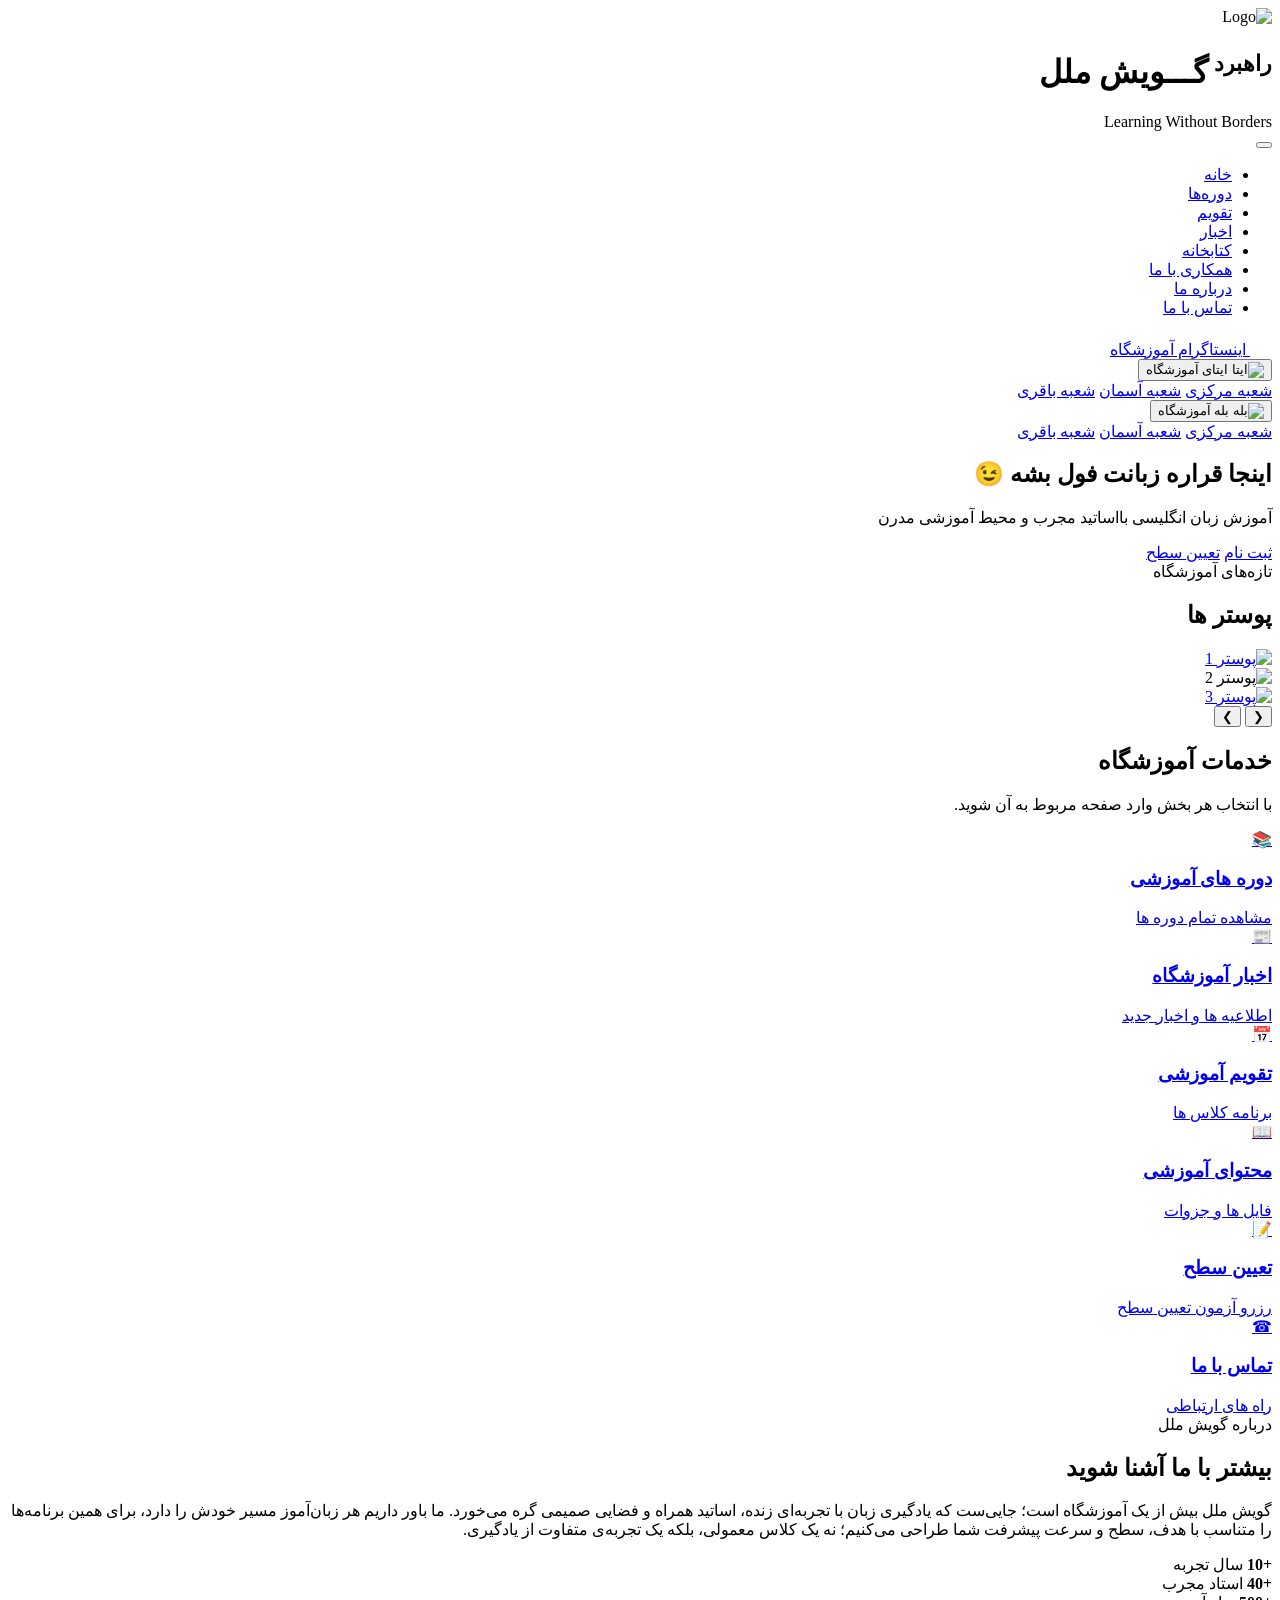
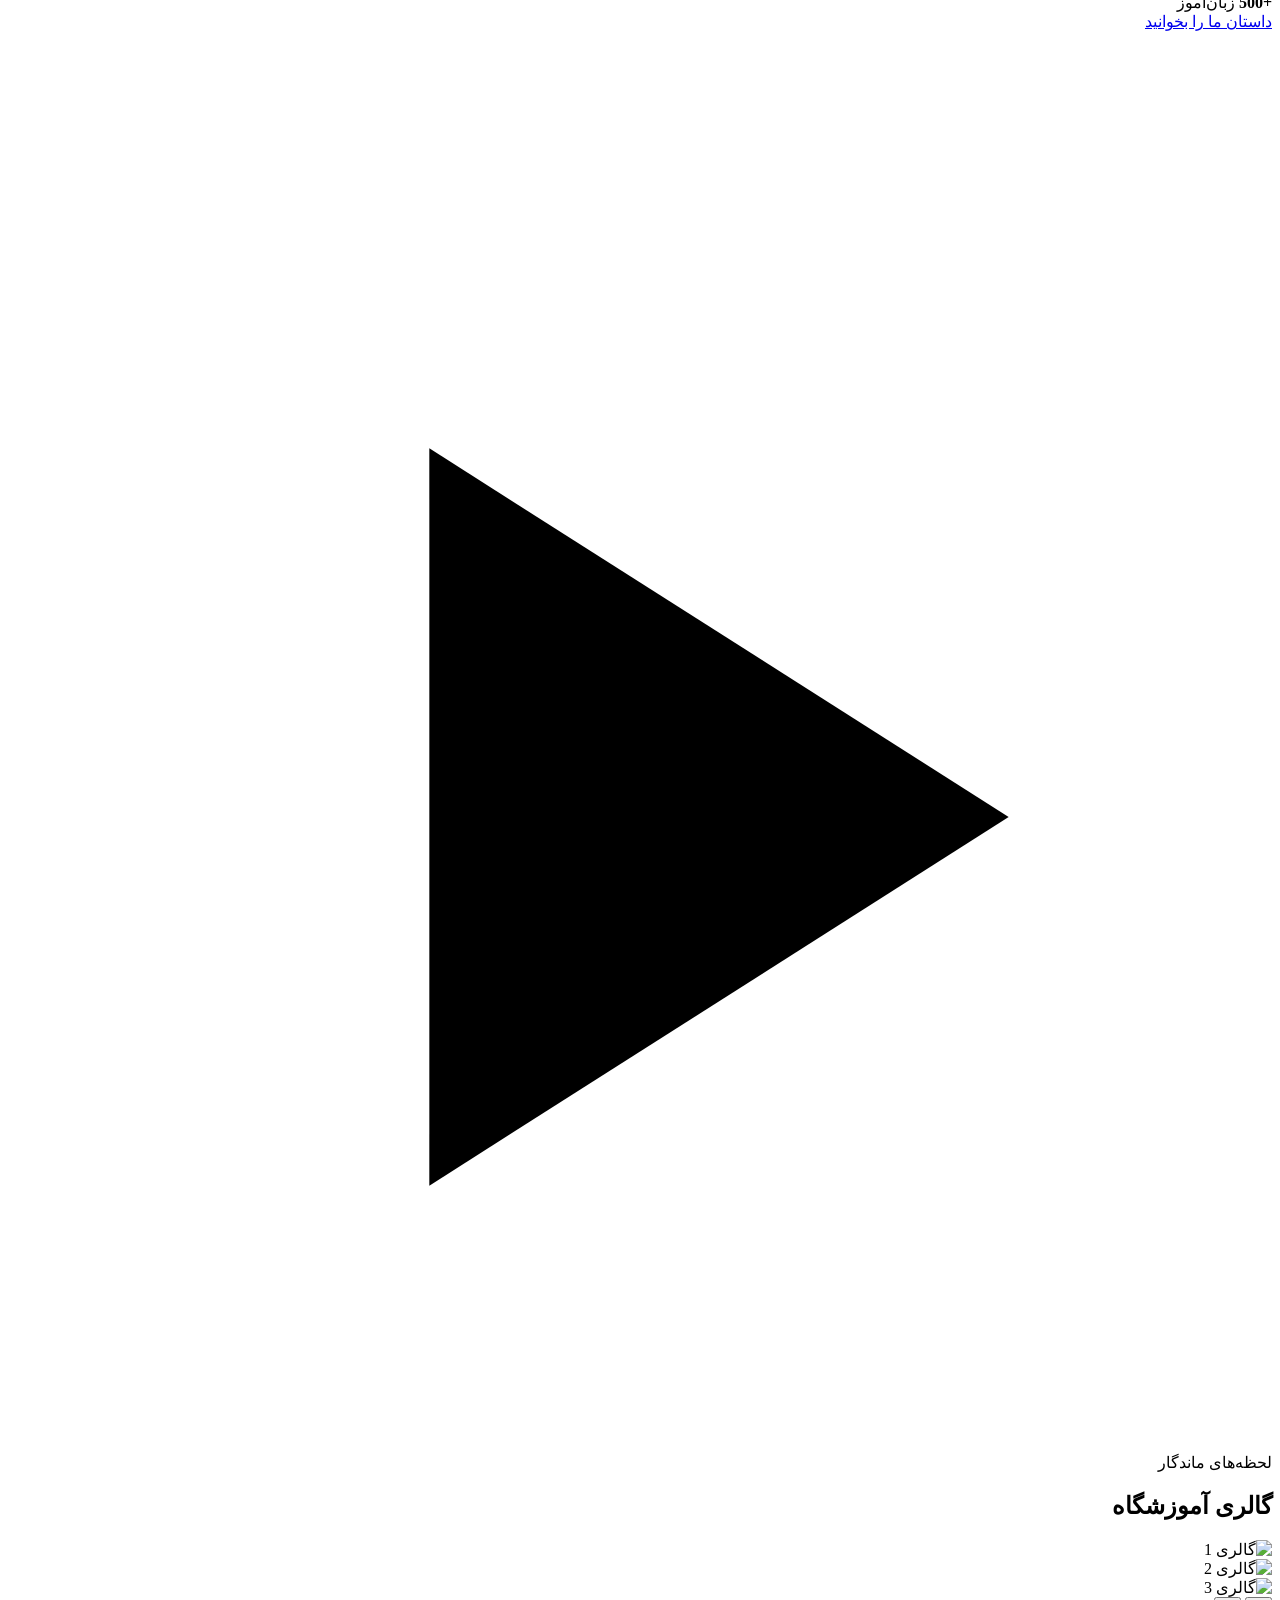
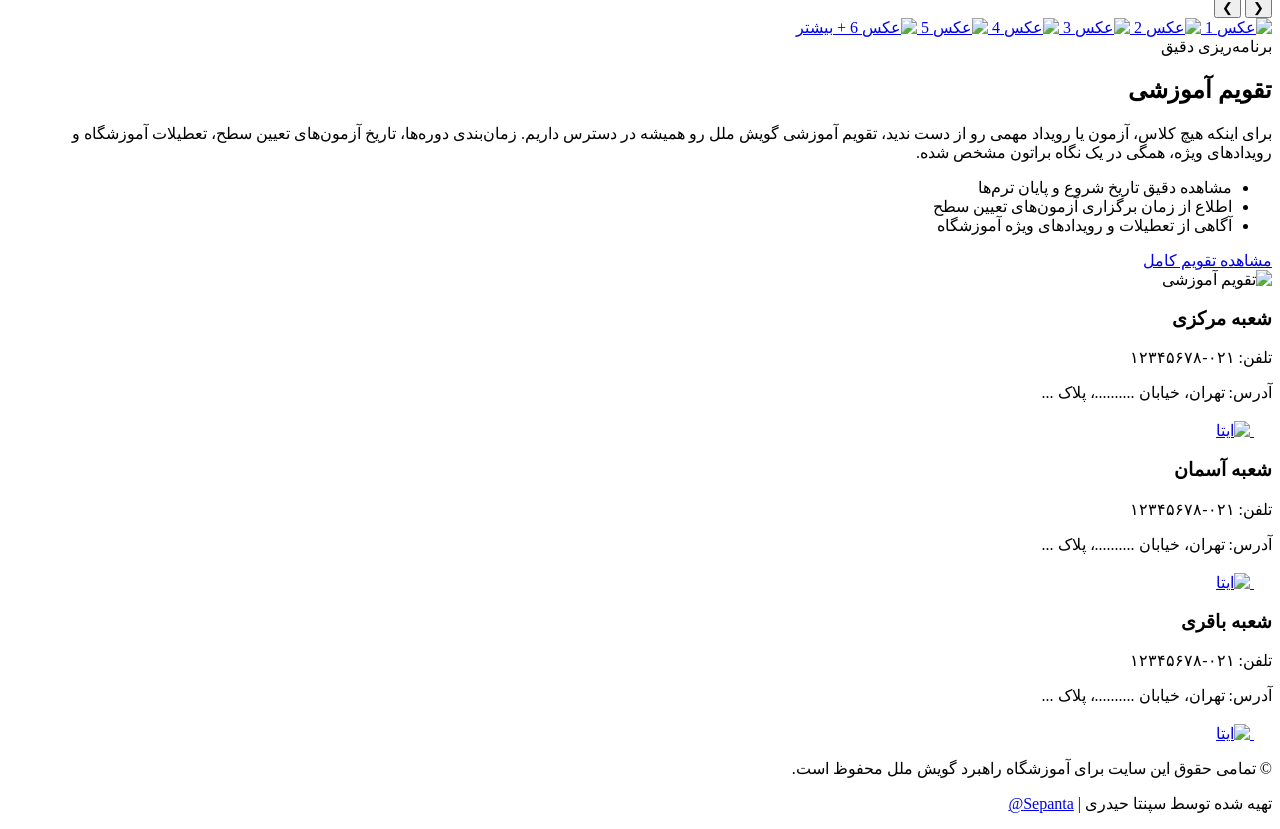
==== index.html @ 7a006721 "Add files via upload" ====
<!DOCTYPE html>
<html lang="fa" dir="rtl">

<head>

    <meta charset="UTF-8">
    <meta name="viewport" content="width=device-width, initial-scale=1.0">

    <title>آموزشگاه زبان</title>

    <link rel="preconnect" href="https://fonts.googleapis.com">
    <link rel="preconnect" href="https://fonts.gstatic.com" crossorigin>

    <link href="https://fonts.googleapis.com/css2?family=Vazirmatn:wght@300;400;500;700;900&display=swap"
        rel="stylesheet">

    <link rel="stylesheet" href="style.css">
    <link rel="stylesheet" href="section-about-more.css">
    <link rel="stylesheet" href="footer.css">
    <link rel="stylesheet" href="gallery.css">
    <link rel="stylesheet" href="calender.css">

</head>

<body>

    <!-- ================================================= -->
    <!-- ================= HEADER ======================== -->
    <!-- ================================================= -->

    <header>

        <div class="container nav">

            <div class="logo">

                <img src="image1.jpg" alt="Logo">

                <div>

                    <h1>
                        <sup> <small> راهبرد </small> </sup>
                        <b> گـــویش ملل </b>
                    </h1>

                    <span>Learning Without Borders</span>

                </div>

            </div>

            <!-- ---------- دکمه همبرگری (فقط در موبایل/تبلت دیده می‌شود) ---------- -->
            <button type="button" class="menu-toggle" id="menuToggle" aria-label="باز و بسته کردن منو"
                aria-expanded="false" aria-controls="navMenu">
                <span></span>
                <span></span>
                <span></span>
            </button>

            <nav>

                <ul id="navMenu">

                    <li><a href="index.html" class="active">خانه</a></li>
                    <li><a href="courses.html" target="_blank">دوره‌ها</a></li>
                    <li><a href="index.html#calendar">تقویم</a></li>
                    <li><a href="news.html" target="_blank">اخبار</a></li>
                    <li><a href="library.html">کتابخانه</a></li>
                    <li><a href="careers.html" class="active">همکاری با ما</a></li>
                    <li><a href="about us.html" target="_blank">درباره ما</a></li>
                    <li><a href="contact us.html" target="_blank">تماس با ما</a></li>

                </ul>

            </nav>

        </div>

    </header>

    <script>
        // ---------- باز/بسته کردن منوی موبایل (همبرگری) ----------
        const menuToggle = document.getElementById('menuToggle');
        const navMenu = document.getElementById('navMenu');

        menuToggle.addEventListener('click', function (e) {
            e.stopPropagation();
            const isOpen = navMenu.classList.toggle('open');
            menuToggle.classList.toggle('open', isOpen);
            menuToggle.setAttribute('aria-expanded', isOpen ? 'true' : 'false');
        });

        // با کلیک روی هر لینک، منو بسته بشه (تجربه کاربری بهتر در موبایل)
        navMenu.querySelectorAll('a').forEach(function (link) {
            link.addEventListener('click', function () {
                navMenu.classList.remove('open');
                menuToggle.classList.remove('open');
                menuToggle.setAttribute('aria-expanded', 'false');
            });
        });

        // با کلیک بیرون از منو، منو بسته بشه
        document.addEventListener('click', function (e) {
            if (!navMenu.contains(e.target) && e.target !== menuToggle) {
                navMenu.classList.remove('open');
                menuToggle.classList.remove('open');
                menuToggle.setAttribute('aria-expanded', 'false');
            }
        });
    </script>

    <!-- ================================================= -->
    <!-- ======== آیکون‌های شناور شبکه‌های اجتماعی ====== -->
    <!-- ================================================= -->

    <div class="social-float">

        <!-- ---------- آیکون اینستاگرام ---------- -->
        <a href="https://instagram.com/@gouyeshmelal_insta" target="_blank" rel="noopener noreferrer"
            class="social-btn instagram">
            <svg xmlns="http://www.w3.org/2000/svg" viewBox="0 0 24 24" width="22" height="22" fill="white">
                <path
                    d="M7.75 2h8.5A5.75 5.75 0 0 1 22 7.75v8.5A5.75 5.75 0 0 1 16.25 22h-8.5A5.75 5.75 0 0 1 2 16.25v-8.5A5.75 5.75 0 0 1 7.75 2zm0 1.5A4.25 4.25 0 0 0 3.5 7.75v8.5a4.25 4.25 0 0 0 4.25 4.25h8.5a4.25 4.25 0 0 0 4.25-4.25v-8.5a4.25 4.25 0 0 0-4.25-4.25h-8.5zM12 7a5 5 0 1 1 0 10 5 5 0 0 1 0-10zm0 1.5a3.5 3.5 0 1 0 0 7 3.5 3.5 0 0 0 0-7zm5.25-.88a1.13 1.13 0 1 1 0 2.25 1.13 1.13 0 0 1 0-2.25z" />
            </svg>
            <span class="tooltip">اینستاگرام آموزشگاه</span>
        </a>

        <!-- ---------- آیکون ایتا با منوی شعبه‌ها ---------- -->
        <div class="social-btn-wrapper">

            <button type="button" class="social-btn eitaa" id="eitaaToggle" aria-label="انتخاب شعبه در ایتا">
                <img src="eitaa.svg" alt="ایتا" class="eitaa-img">
                <span class="tooltip">ایتای آموزشگاه</span>
            </button>

            <div class="branch-menu" id="branchMenu">
                <a href="https://eitaa.com/ID_MARKAZI" target="_blank" rel="noopener noreferrer">شعبه مرکزی</a>
                <a href="https://eitaa.com/@Gouyesh_Melal_Aseman" target="_blank" rel="noopener noreferrer">شعبه آسمان</a>
                <a href="https://eitaa.com/ID_BAGHERI" target="_blank" rel="noopener noreferrer">شعبه باقری</a>
            </div>

        </div>

        <!-- ---------- آیکون بله با منوی شعبه‌ها ---------- -->
        <div class="social-btn-wrapper">

            <button type="button" class="social-btn bale" id="baleToggle" aria-label="انتخاب شعبه در بله">
                <img src="bale.svg" alt="بله" class="bale-img">
                <span class="tooltip">بله آموزشگاه</span>
            </button>

            <div class="branch-menu" id="baleBranchMenu">
                <a href="https://ble.ir/ID_MARKAZI" target="_blank" rel="noopener noreferrer">شعبه مرکزی</a>
                <a href="https://ble.ir/ID_ASEMAN" target="_blank" rel="noopener noreferrer">شعبه آسمان</a>
                <a href="https://ble.ir/ID_BAGHERI" target="_blank" rel="noopener noreferrer">شعبه باقری</a>
            </div>

        </div>

    </div>

    <script>
        // ---------- باز/بسته کردن منوی شعبه‌های ایتا ----------
        const eitaaToggle = document.getElementById('eitaaToggle');
        const branchMenu = document.getElementById('branchMenu');

        eitaaToggle.addEventListener('click', function (e) {
            e.stopPropagation();
            branchMenu.classList.toggle('open');
        });

        // با کلیک بیرون از منو، بسته بشه
        document.addEventListener('click', function (e) {
            if (!branchMenu.contains(e.target) && e.target !== eitaaToggle) {
                branchMenu.classList.remove('open');
            }
        });

        // ---------- باز/بسته کردن منوی شعبه‌های بله ----------
        const baleToggle = document.getElementById('baleToggle');
        const baleBranchMenu = document.getElementById('baleBranchMenu');

        baleToggle.addEventListener('click', function (e) {
            e.stopPropagation();
            baleBranchMenu.classList.toggle('open');
        });

        // با کلیک بیرون از منو، بسته بشه
        document.addEventListener('click', function (e) {
            if (!baleBranchMenu.contains(e.target) && e.target !== baleToggle) {
                baleBranchMenu.classList.remove('open');
            }
        });
    </script>

    <!-- ================================================= -->
    <!-- ================= HERO =========================== -->
    <!-- ================================================= -->

    <section class="hero">
        <div class="overlay"></div>
        <div class="hero-content">
            <h1>اینجا قراره زبانت فول بشه 😉</h1>
            <p>آموزش زبان انگلیسی بااساتید مجرب و محیط آموزشی مدرن</p>
            <div class="hero-buttons">
                <a href="#" class="btn">ثبت نام</a>
                <a href="placement-test.html" class="btn btn2">تعیین سطح</a>
            </div>
        </div>
    </section>

    <!-- ================================================= -->
    <!-- ================= SECTION 2: پوستر =============== -->
    <!-- ================================================= -->

    <section class="poster-section">

        <div class="poster-bg">
            <div class="glow glow1"></div>
            <div class="glow glow2"></div>
            <div class="glow glow3"></div>
            <div class="grid-overlay"></div>
        </div>

        <div class="container poster-inner">

            <div class="poster-heading">
                <span class="discover-eyebrow">تازه‌های آموزشگاه</span>
                <h2>پوستر <span>ها</span></h2>
            </div>

            <div class="poster-slider">

                <div class="poster-slide">
                    <a href="courses.html" target="_blank">
                        <img src="poster1.jpg" alt="پوستر 1">
                    </a>
                </div>

                <div class="poster-slide">
                    <img src="poster2.jpg" alt="پوستر 2">
                </div>

                <div class="poster-slide">
                    <a href="contact us.html" target="_blank">
                        <img src="poster3.jpg" alt="پوستر 3">
                    </a>
                </div>

                <button class="poster-prev">❮</button>
                <button class="poster-next">❯</button>

            </div>

        </div>

    </section>

    <script>
        // ---------- اسلایدر پوسترها ----------
        let pCurrentSlide = 0;

        const posterSlides = document.querySelectorAll(".poster-slide");
        const posterNext = document.querySelector(".poster-next");
        const posterPrev = document.querySelector(".poster-prev");

        posterSlides[pCurrentSlide].style.transform = "translateX(0)";

        function pNextSlide() {
            const oldSlide = posterSlides[pCurrentSlide];
            pCurrentSlide++;
            if (pCurrentSlide >= posterSlides.length) pCurrentSlide = 0;
            const newSlide = posterSlides[pCurrentSlide];

            oldSlide.style.transform = "translateX(-100%)";
            newSlide.style.transform = "translateX(100%)";

            setTimeout(function () {
                newSlide.style.transform = "translateX(0)";
            }, 10);
        }

        function pPrevSlide() {
            const oldSlide = posterSlides[pCurrentSlide];
            pCurrentSlide--;
            if (pCurrentSlide < 0) pCurrentSlide = posterSlides.length - 1;
            const newSlide = posterSlides[pCurrentSlide];

            oldSlide.style.transform = "translateX(100%)";
            newSlide.style.transform = "translateX(-100%)";

            setTimeout(function () {
                newSlide.style.transform = "translateX(0)";
            }, 10);
        }

        posterNext.addEventListener("click", pNextSlide);
        posterPrev.addEventListener("click", pPrevSlide);

        setInterval(pNextSlide, 10000);
    </script>

    <!-- ================================================= -->
    <!-- ================= MAIN (خدمات) ==================== -->
    <!-- ================================================= -->

    <section class="services">

        <h2>خدمات آموزشگاه</h2>

        <p>با انتخاب هر بخش وارد صفحه مربوط به آن شوید.</p>

        <div class="cards">

            <a class="card" href="courses.html" target="_blank">
                <div class="icon">📚</div>
                <h3>دوره های آموزشی</h3>
                <span>مشاهده تمام دوره ها</span>
            </a>

            <a class="card" href="news.html" target="_blank">
                <div class="icon">📰</div>
                <h3>اخبار آموزشگاه</h3>
                <span>اطلاعیه ها و اخبار جدید</span>
            </a>

            <a class="card" href="calender.html" target="_blank">
                <div class="icon">📅</div>
                <h3>تقویم آموزشی</h3>
                <span>برنامه کلاس ها</span>
            </a>

            <a class="card" href="courses.html" target="_blank">
                <div class="icon">📖</div>
                <h3>محتوای آموزشی</h3>
                <span>فایل ها و جزوات</span>
            </a>

            <a class="card" href="#">
                <div class="icon">📝</div>
                <h3>تعیین سطح</h3>
                <span>رزرو آزمون تعیین سطح</span>
            </a>

            <a class="card" href="contact us.html" target="_blank">
                <div class="icon">☎</div>
                <h3>تماس با ما</h3>
                <span>راه های ارتباطی</span>
            </a>

        </div>

    </section>

    <!-- ================================================= -->
    <!-- ========= SECTION 3: بیشتر با ما آشنا شوید ========= -->
    <!-- ================================================= -->

    <section class="discover">

        <div class="blob"></div>

        <div class="container discover-inner">

            <!-- متن معرفی -->
            <div class="discover-text">

                <span class="discover-eyebrow">درباره گویش ملل</span>

                <h2>بیشتر <span>با ما</span> آشنا شوید</h2>

                <p>
                    گویش ملل بیش از یک آموزشگاه است؛ جایی‌ست که یادگیری زبان با تجربه‌ای زنده، اساتید همراه
                    و فضایی صمیمی گره می‌خورد. ما باور داریم هر زبان‌آموز مسیر خودش را دارد، برای همین
                    برنامه‌ها را متناسب با هدف، سطح و سرعت پیشرفت شما طراحی می‌کنیم؛ نه یک کلاس معمولی،
                    بلکه یک تجربه‌ی متفاوت از یادگیری.
                </p>

                <div class="discover-stats">

                    <div>
                        <b>+10</b>
                        <span>سال تجربه</span>
                    </div>

                    <div>
                        <b>+40</b>
                        <span>استاد مجرب</span>
                    </div>

                    <div>
                        <b>+500</b>
                        <span>زبان‌آموز</span>
                    </div>

                </div>

                <a href="about%20us.html" class="btn" target="_blank">داستان ما را بخوانید</a>

            </div>

            <!-- فضای آپلود ویدیوی معرفی -->
            <div class="video-upload">

                <div class="video-frame">

                    <video id="introVideo" class="intro-video" src="introduction.mp4" poster="image1.jpg"
                        onclick="toggleVideo()">
                    </video>

                    <div class="video-controls" onclick="toggleVideo()">
                        <div class="play-ring" id="playIconWrap">
                            <svg id="iconPlay" viewBox="0 0 24 24">
                                <path d="M8 5v14l11-7z" />
                            </svg>
                            <svg id="iconPause" viewBox="0 0 24 24" style="display:none">
                                <path d="M6 5h4v14H6zM14 5h4v14h-4z" />
                            </svg>
                        </div>
                    </div>

                </div>

                <div class="video-seekbar" onclick="seekVideo(event)">
                    <div class="video-seekbar-fill" id="seekFill"></div>
                    <div class="video-seekbar-handle" id="seekHandle"></div>
                </div>

            </div>

        </div>

    </section>

    <script>
        // ---------- کنترل پخش ویدیوی معرفی ----------
        const video = document.getElementById("introVideo");
        const playIcon = document.getElementById("iconPlay");
        const pauseIcon = document.getElementById("iconPause");
        const seekFill = document.getElementById("seekFill");
        const seekHandle = document.getElementById("seekHandle");
        const seekbar = document.querySelector(".video-seekbar");

        function toggleVideo() {

            if (video.paused) {

                video.play();
                playIcon.style.display = "none";
                pauseIcon.style.display = "block";

            } else {

                video.pause();
                playIcon.style.display = "block";
                pauseIcon.style.display = "none";
            }
        }

        // آپدیت نوار پیشرفت هم‌زمان با پخش ویدیو
        video.addEventListener("timeupdate", function () {

            const percent = (video.currentTime / video.duration) * 100;

            seekFill.style.width = percent + "%";
            seekHandle.style.right = percent + "%";
        });

        // کلیک روی نوار برای عقب/جلو بردن ویدیو
        function seekVideo(e) {

            const rect = seekbar.getBoundingClientRect();

            // چون جهت RTL هست، فاصله رو از سمت راست حساب می‌کنیم
            const clickX = rect.right - e.clientX;

            const percent = clickX / rect.width;

            video.currentTime = percent * video.duration;
        }

        // وقتی ویدیو تموم شد، آیکون برگرده به حالت پلی
        video.addEventListener("ended", function () {

            playIcon.style.display = "block";
            pauseIcon.style.display = "none";
        });
    </script>

    <!-- ================================================= -->
    <!-- ================= SECTION 4: گالری =============== -->
    <!-- ================================================= -->

    <section class="gallery-section">

        <!-- افکت بک‌گراند متحرک -->
        <div class="gallery-bg">
            <div class="glow glow1"></div>
            <div class="glow glow2"></div>
            <div class="glow glow3"></div>
            <div class="grid-overlay"></div>
        </div>

        <div class="container gallery-inner">

            <div class="gallery-heading">
                <span class="discover-eyebrow">لحظه‌های ماندگار</span>
                <h2>گالری <span>آموزشگاه</span></h2>
            </div>

            <!-- اسلایدر بزرگ گالری -->
            <div class="gallery-slider">

                <div class="gallery-slide">
                    <img src="poster2.jpg" alt="گالری 1">
                </div>

                <div class="gallery-slide">
                    <img src="gallery-poster2.jpg" alt="گالری 2">
                </div>

                <div class="gallery-slide">
                    <img src="gallery-poster3.jpg" alt="گالری 3">
                </div>

                <button class="gallery-prev">❮</button>
                <button class="gallery-next">❯</button>

            </div>

            <!-- ردیف عکس‌های کوچیک -->
            <div class="gallery-thumbs">

                <a href="gallery.html" target="_blank" class="thumb">
                    <img src="poster2.jpg" alt="عکس 1">
                </a>

                <a href="gallery.html" target="_blank" class="thumb">
                    <img src="poster3.jpg" alt="عکس 2">
                </a>

                <a href="gallery.html" target="_blank" class="thumb">
                    <img src="photo3.jpg" alt="عکس 3">
                </a>

                <a href="gallery.html" target="_blank" class="thumb">
                    <img src="photo4.jpg" alt="عکس 4">
                </a>

                <a href="gallery.html" target="_blank" class="thumb">
                    <img src="photo5.jpg" alt="عکس 5">
                </a>

                <a href="gallery.html" target="_blank" class="thumb">
                    <img src="photo6.jpg" alt="عکس 6">
                </a>

                <a href="gallery.html" target="_blank" class="thumb more-thumb">
                    <span class="more-text">+ بیشتر</span>
                </a>

            </div>

        </div>

    </section>

    <script>
        // ---------- اسلایدر گالری ----------
        let gCurrentSlide = 0;

        const gallerySlides = document.querySelectorAll(".gallery-slide");
        const galleryNext = document.querySelector(".gallery-next");
        const galleryPrev = document.querySelector(".gallery-prev");

        gallerySlides[gCurrentSlide].style.transform = "translateX(0)";

        function gNextSlide() {
            const oldSlide = gallerySlides[gCurrentSlide];
            gCurrentSlide++;
            if (gCurrentSlide >= gallerySlides.length) gCurrentSlide = 0;
            const newSlide = gallerySlides[gCurrentSlide];

            oldSlide.style.transform = "translateX(-100%)";
            newSlide.style.transform = "translateX(100%)";

            setTimeout(function () {
                newSlide.style.transform = "translateX(0)";
            }, 10);
        }

        function gPrevSlide() {
            const oldSlide = gallerySlides[gCurrentSlide];
            gCurrentSlide--;
            if (gCurrentSlide < 0) gCurrentSlide = gallerySlides.length - 1;
            const newSlide = gallerySlides[gCurrentSlide];

            oldSlide.style.transform = "translateX(100%)";
            newSlide.style.transform = "translateX(-100%)";

            setTimeout(function () {
                newSlide.style.transform = "translateX(0)";
            }, 10);
        }

        galleryNext.addEventListener("click", gNextSlide);
        galleryPrev.addEventListener("click", gPrevSlide);

        setInterval(gNextSlide, 10000);
    </script>

    <!-- ================================================= -->
    <!-- ================= SECTION 5: تقویم آموزشی ========= -->
    <!-- ================================================= -->

   <section class="calendar-section" id="calendar">

        <div class="calendar-bg">
            <div class="soft-blob blob-gold"></div>
            <div class="soft-blob blob-lilac"></div>
        </div>

        <div class="container calendar-inner">

            <!-- توضیحات (سمت راست) -->
            <div class="calendar-text">

                <span class="discover-eyebrow">برنامه‌ریزی دقیق</span>
                <h2>تقویم <span>آموزشی</span></h2>

                <p>
                    برای اینکه هیچ کلاس، آزمون یا رویداد مهمی رو از دست ندید، تقویم آموزشی
                    گویش ملل رو همیشه در دسترس داریم. زمان‌بندی دوره‌ها، تاریخ آزمون‌های
                    تعیین سطح، تعطیلات آموزشگاه و رویدادهای ویژه، همگی در یک نگاه براتون
                    مشخص شده.
                </p>

                <ul class="calendar-points">
                    <li>مشاهده دقیق تاریخ شروع و پایان ترم‌ها</li>
                    <li>اطلاع از زمان برگزاری آزمون‌های تعیین سطح</li>
                    <li>آگاهی از تعطیلات و رویدادهای ویژه آموزشگاه</li>
                </ul>

                <a href="calender.jpg" target="_blank" class="btn">مشاهده تقویم کامل</a>

            </div>

            <!-- تصویر تقویم (سمت چپ) -->
            <div class="calendar-image">
                <div class="image-frame">
                    <img src="calender.jpg" alt="تقویم آموزشی">
                </div>
            </div>

        </div>

    </section>

    <!-- ================================================= -->
    <!-- ================= FOOTER ========================= -->
    <!-- ================================================= -->

    <footer class="site-footer">

        <div class="container footer-inner">

            <!-- شعبه مرکزی -->
            <div class="branch-box">
                <h3 class="branch-name">شعبه مرکزی</h3>
                <p class="branch-info">
                    <span class="info-label">تلفن:</span> ۰۲۱-۱۲۳۴۵۶۷۸
                </p>
                <p class="branch-info">
                    <span class="info-label">آدرس:</span> تهران، خیابان ..........، پلاک ...
                </p>
                <div class="branch-icons">
                    <a href="https://maps.google.com/?q=LOCATION_MARKAZI" target="_blank" rel="noopener noreferrer"
                        class="mini-icon map" aria-label="موقعیت شعبه مرکزی روی نقشه">
                        <svg xmlns="http://www.w3.org/2000/svg" viewBox="0 0 24 24" width="18" height="18" fill="white">
                            <path
                                d="M12 2C7.86 2 4.5 5.36 4.5 9.5c0 5.25 6.5 11.5 7.05 12 .27.24.68.24.95 0 .55-.5 7.05-6.75 7.05-12C19.5 5.36 16.14 2 12 2zm0 10.25a2.75 2.75 0 1 1 0-5.5 2.75 2.75 0 0 1 0 5.5z" />
                        </svg>
                    </a>
                    <a href="https://eitaa.com/ID_MARKAZI" target="_blank" rel="noopener noreferrer"
                        class="mini-icon eitaa" aria-label="ایتای شعبه مرکزی">
                        <img src="eitaa.svg" alt="ایتا" class="mini-eitaa-img">
                    </a>
                </div>
            </div>

            <!-- شعبه آسمان -->
            <div class="branch-box">
                <h3 class="branch-name">شعبه آسمان</h3>
                <p class="branch-info">
                    <span class="info-label">تلفن:</span> ۰۲۱-۱۲۳۴۵۶۷۸
                </p>
                <p class="branch-info">
                    <span class="info-label">آدرس:</span> تهران، خیابان ..........، پلاک ...
                </p>
                <div class="branch-icons">
                    <a href="https://maps.google.com/?q=LOCATION_ASEMAN" target="_blank" rel="noopener noreferrer"
                        class="mini-icon map" aria-label="موقعیت شعبه آسمان روی نقشه">
                        <svg xmlns="http://www.w3.org/2000/svg" viewBox="0 0 24 24" width="18" height="18" fill="white">
                            <path
                                d="M12 2C7.86 2 4.5 5.36 4.5 9.5c0 5.25 6.5 11.5 7.05 12 .27.24.68.24.95 0 .55-.5 7.05-6.75 7.05-12C19.5 5.36 16.14 2 12 2zm0 10.25a2.75 2.75 0 1 1 0-5.5 2.75 2.75 0 0 1 0 5.5z" />
                        </svg>
                    </a>
                    <a href="https://eitaa.com/ID_ASEMAN" target="_blank" rel="noopener noreferrer"
                        class="mini-icon eitaa" aria-label="ایتای شعبه آسمان">
                        <img src="eitaa.svg" alt="ایتا" class="mini-eitaa-img">
                    </a>
                </div>
            </div>

            <!-- شعبه باقری -->
            <div class="branch-box">
                <h3 class="branch-name">شعبه باقری</h3>
                <p class="branch-info">
                    <span class="info-label">تلفن:</span> ۰۲۱-۱۲۳۴۵۶۷۸
                </p>
                <p class="branch-info">
                    <span class="info-label">آدرس:</span> تهران، خیابان ..........، پلاک ...
                </p>
                <div class="branch-icons">
                    <a href="https://maps.google.com/?q=LOCATION_BAGHERI" target="_blank" rel="noopener noreferrer"
                        class="mini-icon map" aria-label="موقعیت شعبه باقری روی نقشه">
                        <svg xmlns="http://www.w3.org/2000/svg" viewBox="0 0 24 24" width="18" height="18" fill="white">
                            <path
                                d="M12 2C7.86 2 4.5 5.36 4.5 9.5c0 5.25 6.5 11.5 7.05 12 .27.24.68.24.95 0 .55-.5 7.05-6.75 7.05-12C19.5 5.36 16.14 2 12 2zm0 10.25a2.75 2.75 0 1 1 0-5.5 2.75 2.75 0 0 1 0 5.5z" />
                        </svg>
                    </a>
                    <a href="https://eitaa.com/ID_BAGHERI" target="_blank" rel="noopener noreferrer"
                        class="mini-icon eitaa" aria-label="ایتای شعبه باقری">
                        <img src="eitaa.svg" alt="ایتا" class="mini-eitaa-img">
                    </a>
                </div>
            </div>

        </div>

        <div class="footer-bottom">
            <p>© تمامی حقوق این سایت برای آموزشگاه راهبرد گویش ملل محفوظ است.</p>
            <p class="credit">
                تهیه شده توسط سپنتا حیدری |
                <a href="https://eitaa.com/SEPANTA765" target="_blank" rel="noopener noreferrer">Sepanta@</a>
            </p>
        </div>

    </footer>

</body>

</html>
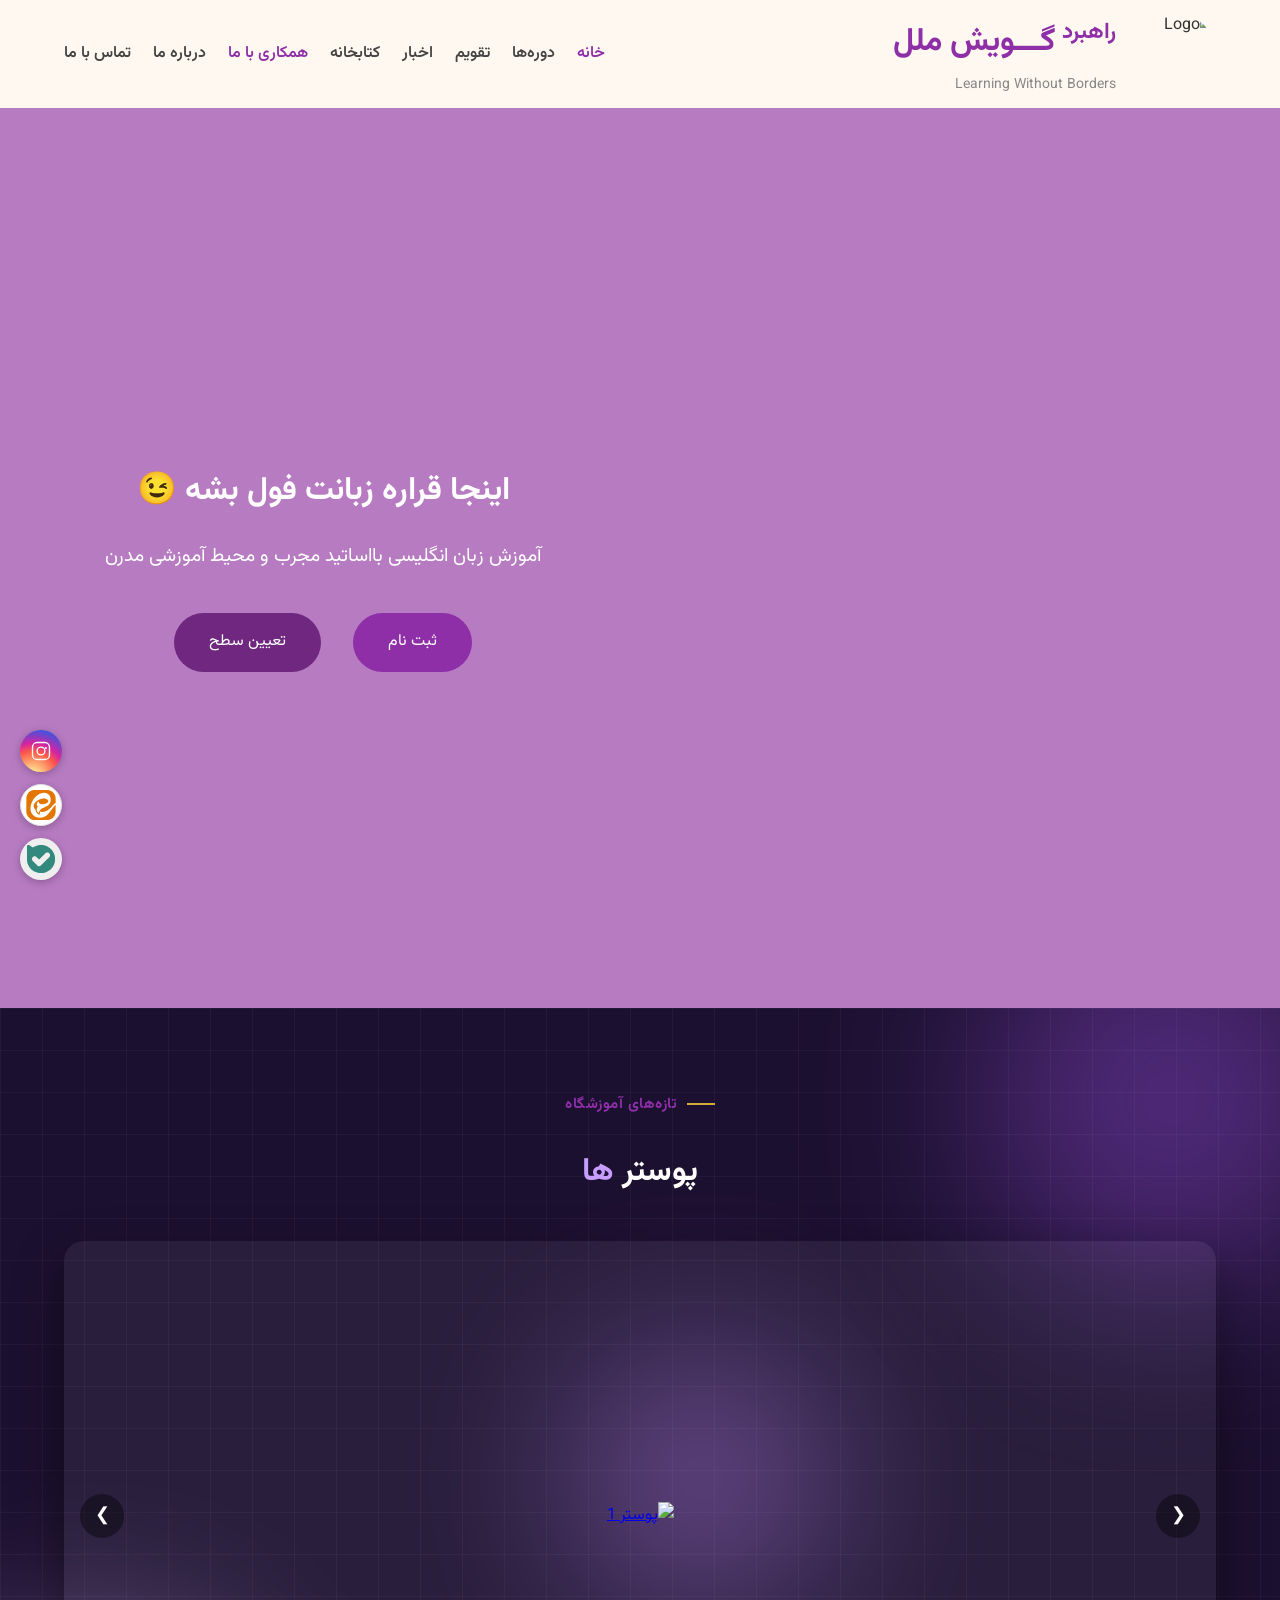
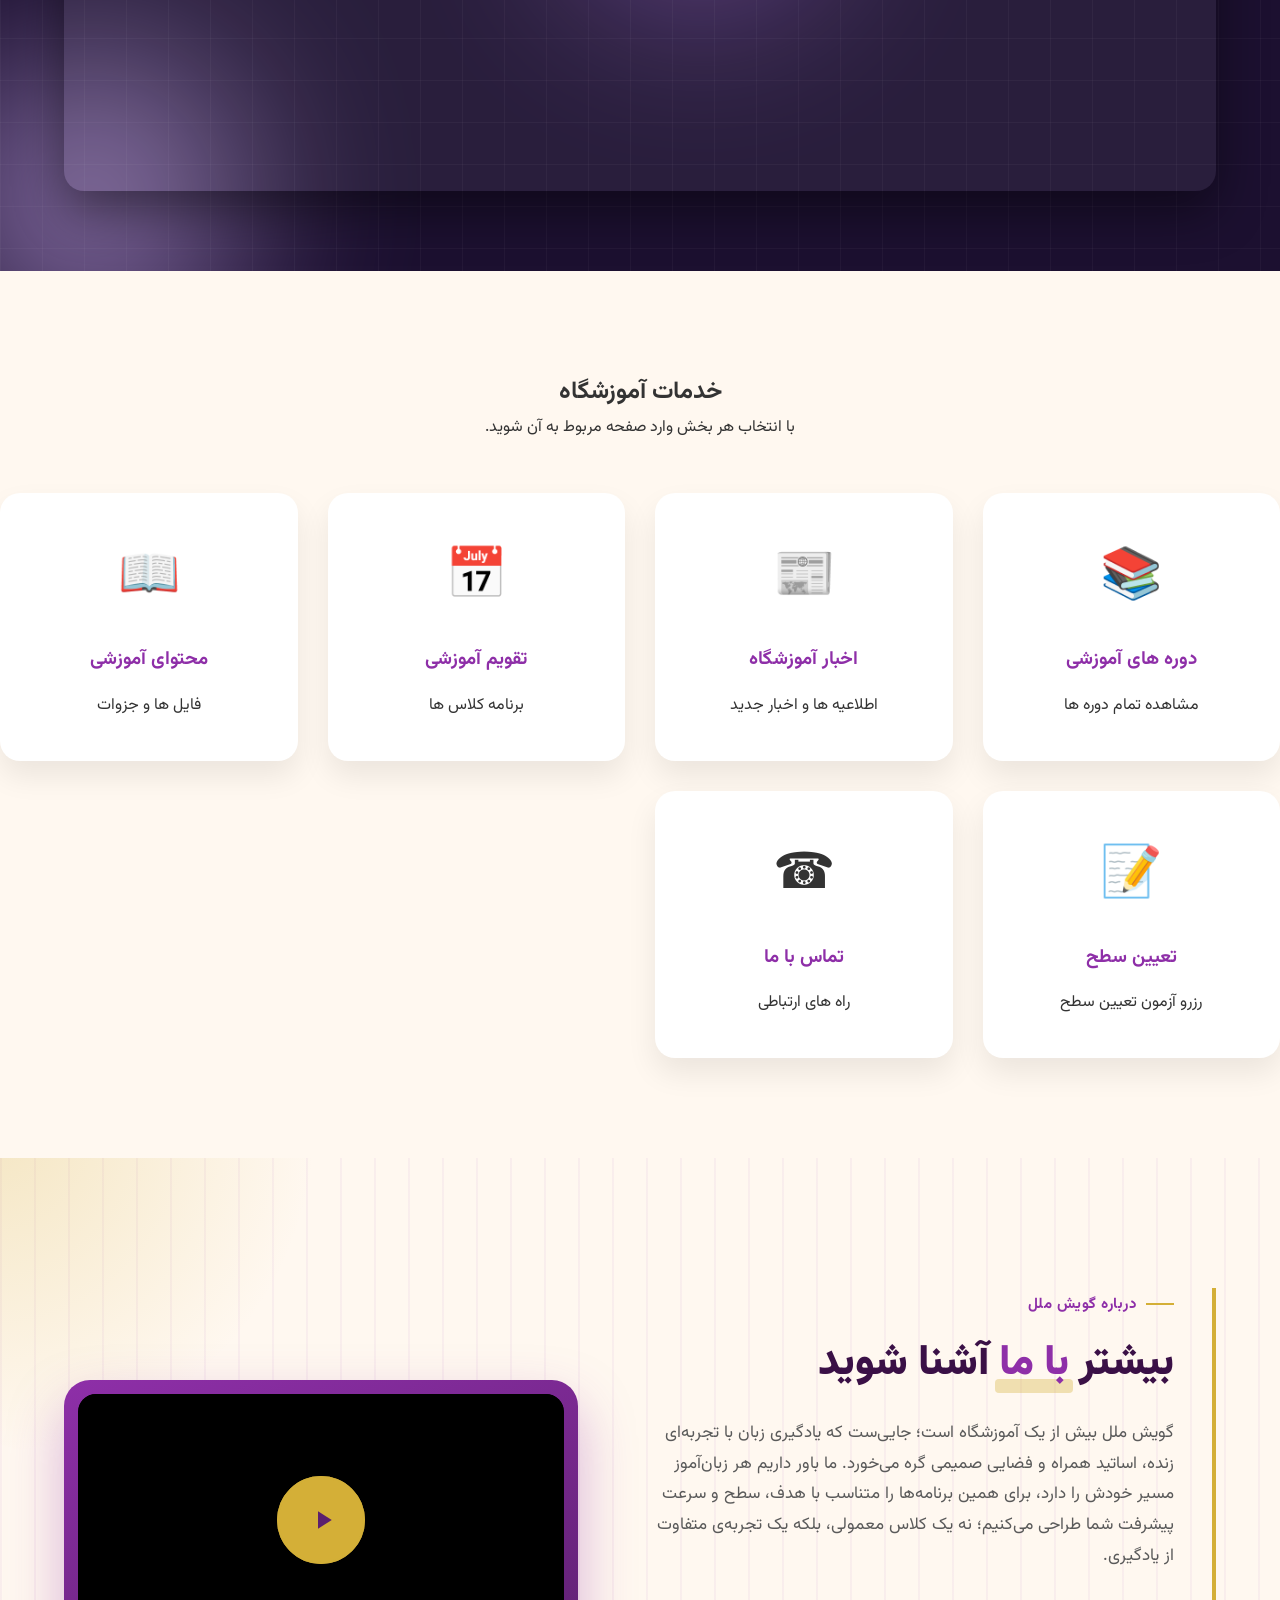
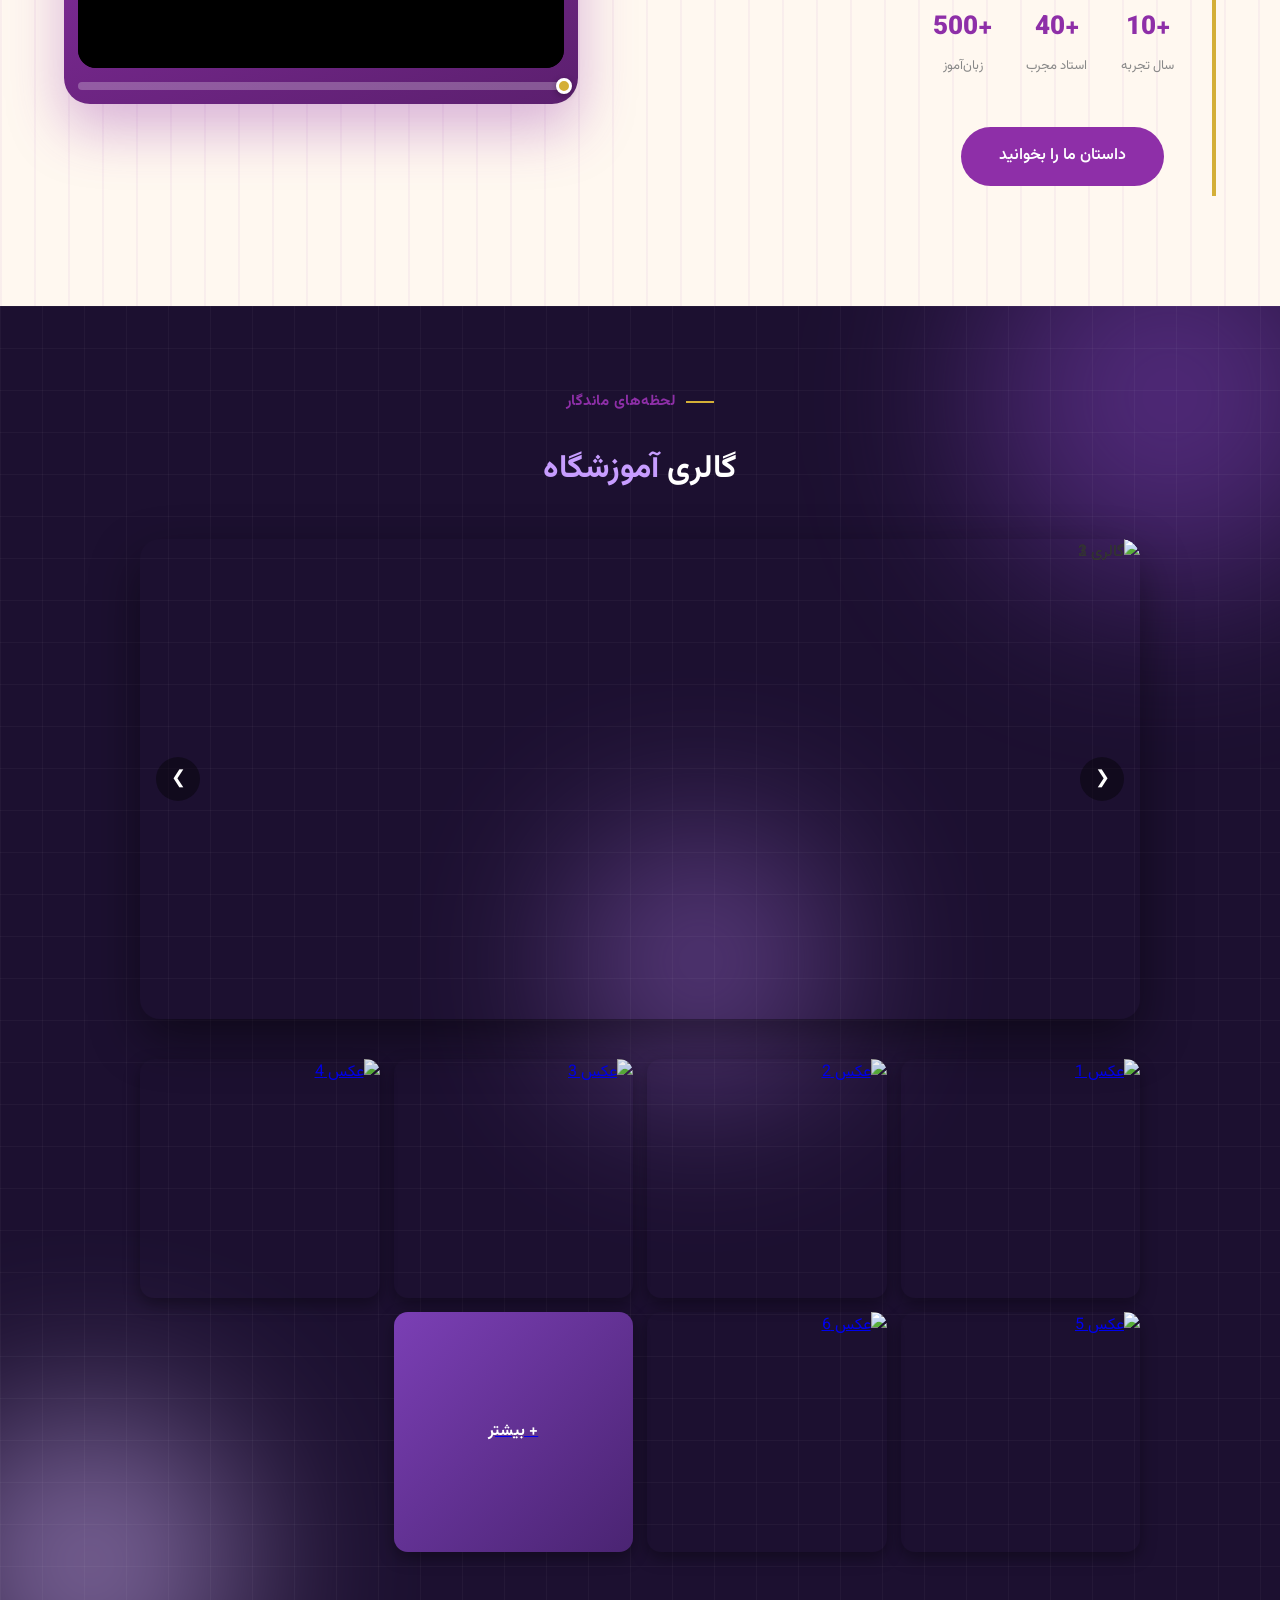
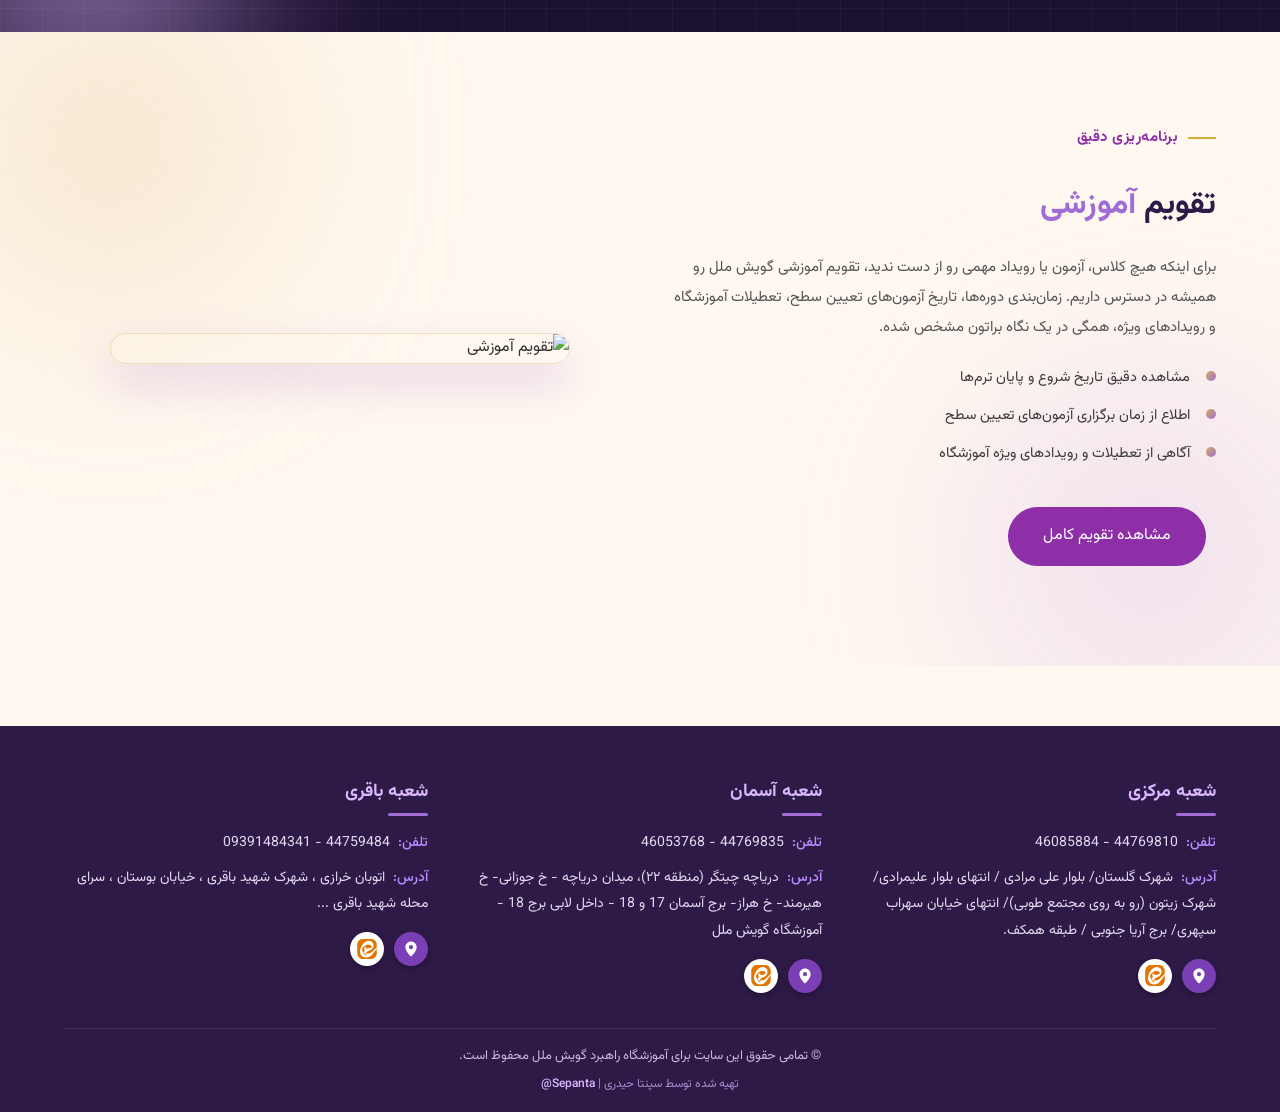
==== commit 9d2b3f7c: "Initial upload - Gouyesh Melal" ====
--- a/index.html
+++ b/index.html
@@ -14,11 +14,13 @@
     <link href="https://fonts.googleapis.com/css2?family=Vazirmatn:wght@300;400;500;700;900&display=swap"
         rel="stylesheet">
 
-    <link rel="stylesheet" href="style.css">
-    <link rel="stylesheet" href="section-about-more.css">
-    <link rel="stylesheet" href="footer.css">
-    <link rel="stylesheet" href="gallery.css">
-    <link rel="stylesheet" href="calender.css">
+    <link rel="stylesheet" href="/css/style.css?v=2">
+    <link rel="stylesheet" href="/css/tablet.css">
+    <link rel="stylesheet" href="/css/mobile.css">
+    <link rel="stylesheet" href="/css/section-about-more.css">
+    <link rel="stylesheet" href="/css/footer.css">
+    <link rel="stylesheet" href="/css/gallery.css">
+    <link rel="stylesheet" href="/css/calender.css">
 
 </head>
 
@@ -28,13 +30,13 @@
     <!-- ================= HEADER ======================== -->
     <!-- ================================================= -->
 
-    <header>
+    <header class="site-header">
 
         <div class="container nav">
 
             <div class="logo">
 
-                <img src="image1.jpg" alt="Logo">
+                <img src="/images/image1.jpg" alt="Logo">
 
                 <div>
 
@@ -50,11 +52,18 @@
             </div>
 
             <!-- ---------- دکمه همبرگری (فقط در موبایل/تبلت دیده می‌شود) ---------- -->
-            <button type="button" class="menu-toggle" id="menuToggle" aria-label="باز و بسته کردن منو"
-                aria-expanded="false" aria-controls="navMenu">
+            <!-- HAMBURGER BUTTON -->
+            <button type="button"
+                    class="menu-toggle"
+                    id="menuToggle"
+                    aria-label="باز و بسته کردن منو"
+                    aria-expanded="false"
+                    aria-controls="navMenu">
+
                 <span></span>
                 <span></span>
                 <span></span>
+
             </button>
 
             <nav>
@@ -134,9 +143,14 @@
             </button>
 
             <div class="branch-menu" id="branchMenu">
-                <a href="https://eitaa.com/ID_MARKAZI" target="_blank" rel="noopener noreferrer">شعبه مرکزی</a>
-                <a href="https://eitaa.com/@Gouyesh_Melal_Aseman" target="_blank" rel="noopener noreferrer">شعبه آسمان</a>
-                <a href="https://eitaa.com/ID_BAGHERI" target="_blank" rel="noopener noreferrer">شعبه باقری</a>
+                <a href="https://eitaa.com/gouyeshmelal" target="_blank" rel="noopener noreferrer"> کانال رسمی ایتا</a>
+
+                <a href="https://eitaa.com/@Rahbordgouyeshmelal" target="_blank" rel="noopener noreferrer">شعبه مرکزی</a>
+                <a href="https://eitaa.com/@Gouyesh_Melal_Aseman" target="_blank" rel="noopener noreferrer">
+                    شعبه
+                    آسمان
+                </a>
+                <a href="https://eitaa.com/@gooyesh_94" target="_blank" rel="noopener noreferrer">شعبه باقری</a>
             </div>
 
         </div>
@@ -150,9 +164,9 @@
             </button>
 
             <div class="branch-menu" id="baleBranchMenu">
-                <a href="https://ble.ir/ID_MARKAZI" target="_blank" rel="noopener noreferrer">شعبه مرکزی</a>
-                <a href="https://ble.ir/ID_ASEMAN" target="_blank" rel="noopener noreferrer">شعبه آسمان</a>
-                <a href="https://ble.ir/ID_BAGHERI" target="_blank" rel="noopener noreferrer">شعبه باقری</a>
+                <a href="http://ble.ir/gouyeshmelal" target="_blank" rel="noopener noreferrer"> کانال رسمی بله</a>
+                <a href="https://ble.ir/rahbordgouyeshmelal" target="_blank" rel="noopener noreferrer"> صفحه بله آموزشگاه </a>
+                
             </div>
 
         </div>
@@ -203,7 +217,7 @@
             <h1>اینجا قراره زبانت فول بشه 😉</h1>
             <p>آموزش زبان انگلیسی بااساتید مجرب و محیط آموزشی مدرن</p>
             <div class="hero-buttons">
-                <a href="#" class="btn">ثبت نام</a>
+                <a href="register.html" class="btn">ثبت نام</a>
                 <a href="placement-test.html" class="btn btn2">تعیین سطح</a>
             </div>
         </div>
@@ -233,12 +247,12 @@
 
                 <div class="poster-slide">
                     <a href="courses.html" target="_blank">
-                        <img src="poster1.jpg" alt="پوستر 1">
+                        <img src="/images/poster1.jpg" alt="پوستر 1">
                     </a>
                 </div>
 
                 <div class="poster-slide">
-                    <img src="poster2.jpg" alt="پوستر 2">
+                    <img src="/images/poster2.jpg" alt="پوستر 2">
                 </div>
 
                 <div class="poster-slide">
@@ -404,7 +418,7 @@
 
                 <div class="video-frame">
 
-                    <video id="introVideo" class="intro-video" src="introduction.mp4" poster="image1.jpg"
+                    <video id="introVideo" class="intro-video" src="/videos/introduction.mp4" poster="image1.jpg"
                         onclick="toggleVideo()">
                     </video>
 
@@ -613,7 +627,7 @@
     <!-- ================= SECTION 5: تقویم آموزشی ========= -->
     <!-- ================================================= -->
 
-   <section class="calendar-section" id="calendar">
+    <section class="calendar-section" id="calendar">
 
         <div class="calendar-bg">
             <div class="soft-blob blob-gold"></div>
@@ -641,14 +655,14 @@
                     <li>آگاهی از تعطیلات و رویدادهای ویژه آموزشگاه</li>
                 </ul>
 
-                <a href="calender.jpg" target="_blank" class="btn">مشاهده تقویم کامل</a>
+                <a href="/images/calender.jpg" target="_blank" class="btn">مشاهده تقویم کامل</a>
 
             </div>
 
             <!-- تصویر تقویم (سمت چپ) -->
             <div class="calendar-image">
                 <div class="image-frame">
-                    <img src="calender.jpg" alt="تقویم آموزشی">
+                    <img src="/images/calender.jpg" alt="تقویم آموزشی">
                 </div>
             </div>
 
@@ -668,20 +682,20 @@
             <div class="branch-box">
                 <h3 class="branch-name">شعبه مرکزی</h3>
                 <p class="branch-info">
-                    <span class="info-label">تلفن:</span> ۰۲۱-۱۲۳۴۵۶۷۸
+                    <span class="info-label">تلفن:</span> 44769810 - 46085884
                 </p>
                 <p class="branch-info">
-                    <span class="info-label">آدرس:</span> تهران، خیابان ..........، پلاک ...
+                    <span class="info-label">آدرس:</span> شهرک گلستان/ بلوار علی مرادی / انتهای بلوار علیمرادی/ شهرک زیتون (رو به روی مجتمع طوبی)/ انتهای خیابان سهراب سپهری/ برج آریا جنوبی / طبقه همکف.
                 </p>
                 <div class="branch-icons">
-                    <a href="https://maps.google.com/?q=LOCATION_MARKAZI" target="_blank" rel="noopener noreferrer"
+                    <a href="https://maps.app.goo.gl/zdPc5Vm2YprkgbNQ8?g_st=iw" target="_blank" rel="noopener noreferrer"
                         class="mini-icon map" aria-label="موقعیت شعبه مرکزی روی نقشه">
                         <svg xmlns="http://www.w3.org/2000/svg" viewBox="0 0 24 24" width="18" height="18" fill="white">
                             <path
                                 d="M12 2C7.86 2 4.5 5.36 4.5 9.5c0 5.25 6.5 11.5 7.05 12 .27.24.68.24.95 0 .55-.5 7.05-6.75 7.05-12C19.5 5.36 16.14 2 12 2zm0 10.25a2.75 2.75 0 1 1 0-5.5 2.75 2.75 0 0 1 0 5.5z" />
                         </svg>
                     </a>
-                    <a href="https://eitaa.com/ID_MARKAZI" target="_blank" rel="noopener noreferrer"
+                    <a href="https://eitaa.com/@Rahbordgouyeshmelal" target="_blank" rel="noopener noreferrer"
                         class="mini-icon eitaa" aria-label="ایتای شعبه مرکزی">
                         <img src="eitaa.svg" alt="ایتا" class="mini-eitaa-img">
                     </a>
@@ -692,20 +706,20 @@
             <div class="branch-box">
                 <h3 class="branch-name">شعبه آسمان</h3>
                 <p class="branch-info">
-                    <span class="info-label">تلفن:</span> ۰۲۱-۱۲۳۴۵۶۷۸
+                    <span class="info-label">تلفن:</span> 44769835 - 46053768
                 </p>
                 <p class="branch-info">
-                    <span class="info-label">آدرس:</span> تهران، خیابان ..........، پلاک ...
+                    <span class="info-label">آدرس:</span> دریاچه چیتگر (منطقه ۲۲)، میدان دریاچه - خ جوزانی- خ هیرمند- خ هراز- برج آسمان 17 و 18 - داخل لابی برج 18 - آموزشگاه گویش ملل
                 </p>
                 <div class="branch-icons">
-                    <a href="https://maps.google.com/?q=LOCATION_ASEMAN" target="_blank" rel="noopener noreferrer"
+                    <a href="https://share.google/ScFgq66tfix2D5GCZ" target="_blank" rel="noopener noreferrer"
                         class="mini-icon map" aria-label="موقعیت شعبه آسمان روی نقشه">
                         <svg xmlns="http://www.w3.org/2000/svg" viewBox="0 0 24 24" width="18" height="18" fill="white">
                             <path
                                 d="M12 2C7.86 2 4.5 5.36 4.5 9.5c0 5.25 6.5 11.5 7.05 12 .27.24.68.24.95 0 .55-.5 7.05-6.75 7.05-12C19.5 5.36 16.14 2 12 2zm0 10.25a2.75 2.75 0 1 1 0-5.5 2.75 2.75 0 0 1 0 5.5z" />
                         </svg>
                     </a>
-                    <a href="https://eitaa.com/ID_ASEMAN" target="_blank" rel="noopener noreferrer"
+                    <a href="https://eitaa.com/@Gouyesh_Melal_Aseman" target="_blank" rel="noopener noreferrer"
                         class="mini-icon eitaa" aria-label="ایتای شعبه آسمان">
                         <img src="eitaa.svg" alt="ایتا" class="mini-eitaa-img">
                     </a>
@@ -716,20 +730,20 @@
             <div class="branch-box">
                 <h3 class="branch-name">شعبه باقری</h3>
                 <p class="branch-info">
-                    <span class="info-label">تلفن:</span> ۰۲۱-۱۲۳۴۵۶۷۸
+                    <span class="info-label">تلفن:</span> 44759484 - 09391484341
                 </p>
                 <p class="branch-info">
-                    <span class="info-label">آدرس:</span> تهران، خیابان ..........، پلاک ...
+                    <span class="info-label">آدرس:</span> اتوبان خرازی ، شهرک شهید باقری ، خیابان بوستان ، سرای محله شهید باقری ...
                 </p>
                 <div class="branch-icons">
-                    <a href="https://maps.google.com/?q=LOCATION_BAGHERI" target="_blank" rel="noopener noreferrer"
+                    <a href="https://share.google/pdkI3DRrQrtzLsZxH" target="_blank" rel="noopener noreferrer"
                         class="mini-icon map" aria-label="موقعیت شعبه باقری روی نقشه">
                         <svg xmlns="http://www.w3.org/2000/svg" viewBox="0 0 24 24" width="18" height="18" fill="white">
                             <path
                                 d="M12 2C7.86 2 4.5 5.36 4.5 9.5c0 5.25 6.5 11.5 7.05 12 .27.24.68.24.95 0 .55-.5 7.05-6.75 7.05-12C19.5 5.36 16.14 2 12 2zm0 10.25a2.75 2.75 0 1 1 0-5.5 2.75 2.75 0 0 1 0 5.5z" />
                         </svg>
                     </a>
-                    <a href="https://eitaa.com/ID_BAGHERI" target="_blank" rel="noopener noreferrer"
+                    <a href="https://eitaa.com/@gooyesh_94" target="_blank" rel="noopener noreferrer"
                         class="mini-icon eitaa" aria-label="ایتای شعبه باقری">
                         <img src="eitaa.svg" alt="ایتا" class="mini-eitaa-img">
                     </a>
--- a/css/style.css
+++ b/css/style.css
@@ -0,0 +1,867 @@
+
+/* =========================================================
+   GOYESH MELAL
+   MAIN STYLESHEET
+   Desktop + Tablet + Mobile
+========================================================= */
+
+
+/* =========================================================
+   01. VARIABLES & RESET
+========================================================= */
+
+:root {
+    --purple: #8E2FA8;
+    --purple-dark: #6F277F;
+    --gold: #D4AF37;
+    --cream: #FFF8F0;
+    --text: #333;
+    --muted: #888;
+    --white: #fff;
+    --header-height: 85px;
+}
+
+*,
+*::before,
+*::after {
+    margin: 0;
+    padding: 0;
+    box-sizing: border-box;
+    font-family: "Vazirmatn", sans-serif;
+}
+
+html {
+    scroll-behavior: smooth;
+}
+
+body {
+    background: var(--cream);
+    color: var(--text);
+    line-height: 1.8;
+    overflow-x: hidden;
+}
+
+img {
+    display: block;
+    max-width: 100%;
+    height: auto;
+}
+
+a {
+    -webkit-tap-highlight-color: transparent;
+}
+
+button {
+    font: inherit;
+}
+
+
+/* =========================================================
+   02. CONTAINER
+========================================================= */
+
+.container {
+    width: 90%;
+    max-width: 1200px;
+    margin-inline: auto;
+}
+
+
+/* =========================================================
+   03. HEADER & NAVIGATION
+========================================================= */
+
+.site-header {
+    position: sticky;
+    top: 0;
+    width: 100%;
+    z-index: 10000;
+    background: var(--cream);
+}
+
+    .site-header .container.nav {
+        position: relative;
+        min-height: var(--header-height);
+        display: flex;
+        justify-content: space-between;
+        align-items: center;
+        padding: 8px 0;
+    }
+
+/* LOGO */
+
+.logo {
+    display: flex;
+    align-items: center;
+    gap: 15px;
+}
+
+    .logo img {
+        width: 85px;
+        height: 85px;
+        object-fit: contain;
+        border-radius: 50%;
+    }
+
+    .logo h1 {
+        color: var(--purple);
+    }
+
+    .logo span {
+        color: var(--muted);
+        font-size: 14px;
+    }
+
+/* DESKTOP MENU */
+
+.site-header nav {
+    position: static;
+    display: block;
+}
+
+    .site-header nav ul {
+        display: flex;
+        align-items: center;
+        gap: 22px;
+        list-style: none;
+    }
+
+    .site-header nav a {
+        display: block;
+        color: #444;
+        font-weight: 600;
+        text-decoration: none;
+        transition: color .25s ease, background .25s ease;
+    }
+
+        .site-header nav a:hover,
+        .site-header nav a.active {
+            color: var(--purple);
+        }
+
+/* HAMBURGER */
+
+.menu-toggle {
+    display: none;
+    background: transparent;
+    border: 0;
+    cursor: pointer;
+}
+
+    .menu-toggle span {
+        display: block;
+        width: 26px;
+        height: 3px;
+        background: var(--purple);
+        border-radius: 3px;
+        transition: transform .3s ease, opacity .3s ease;
+    }
+
+    .menu-toggle.active span:nth-child(1) {
+        transform: translateY(8px) rotate(45deg);
+    }
+
+    .menu-toggle.active span:nth-child(2) {
+        opacity: 0;
+    }
+
+    .menu-toggle.active span:nth-child(3) {
+        transform: translateY(-8px) rotate(-45deg);
+    }
+
+
+/* =========================================================
+   04. HERO
+========================================================= */
+
+.hero {
+    position: relative;
+    min-height: 100vh;
+    min-height: 100svh;
+    display: flex;
+    align-items: center;
+    justify-content: center;
+    padding: 80px 5% 50px;
+    background-color: #B77BC2;
+    background-image: url("/images/hero-bg.png");
+    background-repeat: no-repeat;
+    background-position: center;
+    background-size: cover;
+    color: var(--white);
+    text-align: center;
+}
+
+.hero-content {
+    position: relative;
+    z-index: 1;
+    width: 45%;
+    max-width: 650px;
+    margin-right: auto;
+    text-align: center;
+}
+
+.hero h1 {
+    font-size: clamp(26px, 2.5vw, 38px);
+    line-height: 1.7;
+    margin-bottom: 20px;
+}
+
+.hero p {
+    font-size: clamp(16px, 1.5vw, 22px);
+    margin-bottom: 30px;
+}
+
+
+/* =========================================================
+   05. BUTTONS
+========================================================= */
+
+.hero-buttons {
+    display: flex;
+    justify-content: center;
+    align-items: center;
+    flex-wrap: wrap;
+    gap: 12px;
+}
+
+.btn {
+    display: inline-block;
+    padding: 15px 35px;
+    margin: 10px;
+    color: var(--white);
+    background: var(--purple);
+    border-radius: 40px;
+    text-decoration: none;
+    transition: .3s ease;
+}
+
+    .btn:hover {
+        background: var(--gold);
+        transform: translateY(-5px);
+    }
+
+.btn2 {
+    background: var(--purple-dark);
+}
+
+
+/* =========================================================
+   06. SERVICES
+========================================================= */
+
+.services {
+    padding: 100px 0;
+    text-align: center;
+}
+
+.cards {
+    display: grid;
+    grid-template-columns: repeat(auto-fit, minmax(260px, 1fr));
+    gap: 30px;
+    margin-top: 50px;
+}
+
+.card {
+    padding: 40px;
+    color: var(--text);
+    background: var(--white);
+    border-radius: 20px;
+    text-decoration: none;
+    box-shadow: 0 15px 30px rgba(0,0,0,.08);
+    transition: .35s ease;
+}
+
+    .card:hover {
+        transform: translateY(-12px);
+        box-shadow: 0 20px 40px rgba(142,47,168,.25);
+    }
+
+.icon {
+    margin-bottom: 20px;
+    font-size: 50px;
+}
+
+.card h3 {
+    margin-bottom: 15px;
+    color: var(--purple);
+}
+
+
+/* =========================================================
+   07. OLD SLIDER
+========================================================= */
+
+.slider {
+    position: absolute;
+    top: 57%;
+    left: 3%;
+    width: 700px;
+    height: 600px;
+    overflow: hidden;
+    border-radius: 15px;
+    background: rgba(255,255,255,.15);
+    transform: translateY(-50%);
+}
+
+.slide {
+    position: absolute;
+    top: 0;
+    left: 0;
+    display: flex;
+    align-items: center;
+    justify-content: center;
+    width: 100%;
+    height: 100%;
+    transform: translateX(100%);
+    transition: transform .5s ease;
+}
+
+    .slide img {
+        width: 100%;
+        height: 100%;
+        object-fit: contain;
+    }
+
+.prev,
+.next {
+    position: absolute;
+    top: 50%;
+    z-index: 10;
+    width: 45px;
+    height: 45px;
+    border: 0;
+    border-radius: 50%;
+    color: var(--white);
+    background: rgba(0,0,0,.5);
+    font-size: 25px;
+    cursor: pointer;
+    transform: translateY(-50%);
+}
+
+.prev {
+    left: 10px;
+}
+
+.next {
+    right: 10px;
+}
+
+    .prev:hover,
+    .next:hover {
+        background: rgba(142,47,168,.9);
+    }
+
+
+/* =========================================================
+   08. SOCIAL FLOAT
+========================================================= */
+
+.social-float {
+    position: fixed;
+    bottom: 20px;
+    left: 20px;
+    z-index: 9999;
+    display: flex;
+    flex-direction: column;
+    gap: 12px;
+}
+
+.social-btn {
+    position: relative;
+    display: flex;
+    align-items: center;
+    justify-content: center;
+    width: 42px;
+    height: 42px;
+    padding: 0;
+    overflow: hidden;
+    border: 0;
+    border-radius: 50%;
+    text-decoration: none;
+    cursor: pointer;
+    box-shadow: 0 2px 8px rgba(0,0,0,.25);
+    transition: transform .25s ease, box-shadow .25s ease;
+}
+
+    .social-btn:hover {
+        transform: scale(1.18);
+        box-shadow: 0 4px 14px rgba(0,0,0,.35);
+    }
+
+    .social-btn.instagram {
+        background: radial-gradient( circle at 30% 110%, #fdf497 0%, #fdf497 5%, #fd5949 45%, #d6249f 60%, #285AEB 90% );
+    }
+
+    .social-btn.eitaa {
+        background: var(--white);
+        border: 1px solid #e0e0e0;
+    }
+
+.eitaa-img {
+    width: 75%;
+    height: 75%;
+    object-fit: contain;
+}
+
+.bale-img {
+    width: 72%;
+    height: 72%;
+    object-fit: contain;
+    transform: scale(.94);
+}
+
+.tooltip {
+    position: absolute;
+    top: 50%;
+    left: 52px;
+    padding: 5px 10px;
+    color: var(--white);
+    background: rgba(20,20,20,.9);
+    border-radius: 6px;
+    font-size: 13px;
+    white-space: nowrap;
+    opacity: 0;
+    pointer-events: none;
+    transform: translateY(-50%) translateX(-8px);
+    transition: .25s ease;
+}
+
+.social-btn:hover .tooltip {
+    opacity: 1;
+    transform: translateY(-50%) translateX(0);
+}
+
+
+/* =========================================================
+   09. BRANCH MENU
+========================================================= */
+
+.social-btn-wrapper {
+    position: relative;
+}
+
+.branch-menu {
+    position: absolute;
+    bottom: 0;
+    left: 52px;
+    display: flex;
+    flex-direction: column;
+    min-width: 150px;
+    overflow: hidden;
+    background: var(--white);
+    border-radius: 10px;
+    box-shadow: 0 6px 18px rgba(0,0,0,.2);
+    opacity: 0;
+    pointer-events: none;
+    transform: translateX(-10px);
+    transition: .2s ease;
+}
+
+    .branch-menu.open {
+        opacity: 1;
+        pointer-events: auto;
+        transform: translateX(0);
+    }
+
+    .branch-menu a {
+        padding: 10px 14px;
+        color: #222;
+        font-size: 14px;
+        text-align: right;
+        text-decoration: none;
+        border-bottom: 1px solid #f0f0f0;
+    }
+
+        .branch-menu a:last-child {
+            border-bottom: 0;
+        }
+
+        .branch-menu a:hover {
+            background: #f5f5f5;
+        }
+
+
+/* =========================================================
+   10. POSTER SECTION
+========================================================= */
+
+.poster-section {
+    position: relative;
+    padding: 80px 0;
+    overflow: hidden;
+    background: #1c1030;
+}
+
+.poster-bg {
+    position: absolute;
+    inset: 0;
+    z-index: 0;
+    overflow: hidden;
+}
+
+    .poster-bg .glow {
+        position: absolute;
+        border-radius: 50%;
+        filter: blur(90px);
+        opacity: .55;
+    }
+
+    .poster-bg .glow1 {
+        top: -100px;
+        right: -80px;
+        width: 380px;
+        height: 380px;
+        background: #7b3fb5;
+        animation: floatGlow 12s ease-in-out infinite;
+    }
+
+    .poster-bg .glow2 {
+        bottom: -80px;
+        left: -60px;
+        width: 300px;
+        height: 300px;
+        background: #d9b8ff;
+        animation: floatGlow 15s ease-in-out infinite reverse;
+    }
+
+    .poster-bg .glow3 {
+        top: 40%;
+        left: 45%;
+        width: 250px;
+        height: 250px;
+        background: #a06cd5;
+        animation: floatGlow 18s ease-in-out infinite;
+    }
+
+.poster-inner {
+    position: relative;
+    z-index: 1;
+}
+
+.poster-heading {
+    margin-bottom: 40px;
+    text-align: center;
+}
+
+    .poster-heading h2 {
+        margin-top: 8px;
+        color: var(--white);
+        font-size: 32px;
+    }
+
+        .poster-heading h2 span {
+            color: #c79dff;
+        }
+
+.poster-slider {
+    position: relative;
+    width: 100%;
+    max-width: 1400px;
+    height: 550px;
+    margin: 0 auto;
+    overflow: hidden;
+    background: rgba(255,255,255,.06);
+    border-radius: 20px;
+    box-shadow: 0 20px 50px rgba(0,0,0,.45);
+}
+
+.poster-slide {
+    position: absolute;
+    inset: 0;
+    display: flex;
+    align-items: center;
+    justify-content: center;
+    transform: translateX(100%);
+    transition: transform .5s ease;
+}
+
+    .poster-slide img {
+        display: block;
+        width: 100%;
+        height: 100%;
+        object-fit: contain;
+    }
+
+.poster-prev,
+.poster-next {
+    position: absolute;
+    top: 50%;
+    z-index: 2;
+    width: 44px;
+    height: 44px;
+    color: var(--white);
+    background: rgba(0,0,0,.4);
+    border: 0;
+    border-radius: 50%;
+    font-size: 18px;
+    cursor: pointer;
+    transform: translateY(-50%);
+}
+
+.poster-prev {
+    right: 16px;
+}
+
+.poster-next {
+    left: 16px;
+}
+
+    .poster-prev:hover,
+    .poster-next:hover {
+        background: rgba(0,0,0,.7);
+    }
+
+
+/* =========================================================
+   11. TABLET NAVIGATION
+========================================================= */
+
+@media (max-width: 1024px) {
+
+    .site-header .container.nav {
+        min-height: 72px;
+    }
+
+    .menu-toggle {
+        position: absolute;
+        top: 50%;
+        left: 12px;
+        z-index: 10002;
+        display: flex;
+        flex-direction: column;
+        justify-content: center;
+        align-items: center;
+        gap: 5px;
+        width: 44px;
+        height: 44px;
+        padding: 8px;
+        transform: translateY(-50%);
+    }
+
+    .site-header nav {
+        position: absolute;
+        top: 100%;
+        right: 0;
+        left: 0;
+        z-index: 10001;
+        width: 100%;
+    }
+
+        .site-header nav ul#navMenu {
+            display: none;
+            flex-direction: column;
+            align-items: stretch;
+            gap: 0;
+            width: 100%;
+            max-height: min(75vh, 560px);
+            margin: 0;
+            padding: 0;
+            overflow-y: auto;
+            overflow-x: hidden;
+            list-style: none;
+            background: var(--white);
+            border-top: 1px solid rgba(74,20,90,.1);
+            border-radius: 0 0 14px 14px;
+            box-shadow: 0 14px 28px rgba(53,16,63,.18);
+        }
+
+            .site-header nav ul#navMenu.open {
+                display: flex;
+            }
+
+            .site-header nav ul#navMenu li {
+                width: 100%;
+                border-bottom: 1px solid rgba(74,20,90,.1);
+            }
+
+                .site-header nav ul#navMenu li:last-child {
+                    border-bottom: 0;
+                }
+
+            .site-header nav ul#navMenu a {
+                display: block;
+                width: 100%;
+                padding: 13px 20px;
+                color: #444;
+                font-size: 14px;
+                font-weight: 600;
+                text-align: right;
+                background: var(--white);
+            }
+
+                .site-header nav ul#navMenu a:hover,
+                .site-header nav ul#navMenu a.active {
+                    color: var(--purple);
+                    background: #fbf5fd;
+                }
+
+    .logo img {
+        width: 65px;
+        height: 65px;
+    }
+
+    .hero-content {
+        position: static;
+        width: 90%;
+        max-width: 600px;
+        margin: 0 auto;
+    }
+
+    .hero h1 {
+        font-size: 24px;
+    }
+
+    .hero p {
+        font-size: 16px;
+    }
+
+    .services {
+        padding: 60px 0;
+    }
+
+    .poster-heading h2 {
+        font-size: 24px;
+    }
+
+    .poster-slider {
+        height: 400px;
+    }
+}
+
+
+/* =========================================================
+   12. MOBILE
+========================================================= */
+
+@media (max-width: 600px) {
+
+    .container {
+        width: 94%;
+    }
+
+    .site-header .container.nav {
+        min-height: 72px;
+        padding: 8px 0;
+    }
+
+    .logo img {
+        width: 55px;
+        height: 55px;
+    }
+
+    .site-header nav ul#navMenu {
+        max-height: calc(100dvh - 72px);
+    }
+
+        .site-header nav ul#navMenu a {
+            padding: 13px 18px;
+        }
+
+    /* HERO POSTER */
+
+    .hero {
+        width: 100%;
+        min-height: 100svh;
+        height: auto;
+        margin: 0;
+        padding: 40px 20px;
+        background-color: #B77BC2;
+        background-image: url("/images/mobile-poster.png");
+        background-repeat: no-repeat;
+        background-position: center top;
+        background-size: 100% auto;
+    }
+
+    .hero-content {
+        width: 100%;
+        max-width: 420px;
+        margin: 0 auto;
+        text-align: center;
+    }
+
+    .hero h1 {
+        font-size: clamp(23px, 6vw, 30px);
+        line-height: 1.7;
+        margin-bottom: 14px;
+    }
+
+    .hero p {
+        font-size: clamp(15px, 4vw, 18px);
+        line-height: 1.9;
+        margin-bottom: 24px;
+    }
+
+    .hero-buttons {
+        flex-direction: column;
+        align-items: stretch;
+        width: 100%;
+        max-width: 320px;
+        margin: 0 auto;
+        gap: 12px;
+    }
+
+    .btn {
+        width: 100%;
+        min-height: 48px;
+        padding: 12px 20px;
+        margin: 0;
+        font-size: 16px;
+    }
+
+    .services {
+        padding: 60px 20px;
+    }
+
+    .cards {
+        grid-template-columns: minmax(0, 1fr);
+        gap: 20px;
+        margin-top: 30px;
+    }
+
+    .card {
+        padding: 28px 22px;
+    }
+
+    .icon {
+        font-size: 42px;
+    }
+
+    .poster-slider {
+        height: 300px;
+    }
+
+    .social-float {
+        bottom: 15px;
+        left: 12px;
+        gap: 10px;
+    }
+
+    .social-btn {
+        width: 38px;
+        height: 38px;
+    }
+
+    .branch-menu {
+        min-width: 130px;
+    }
+}
+
+
+/* =========================================================
+   13. ACCESSIBILITY
+========================================================= */
+
+@media (prefers-reduced-motion: reduce) {
+
+    html {
+        scroll-behavior: auto;
+    }
+
+    *,
+    *::before,
+    *::after {
+        animation-duration: .01ms !important;
+        animation-iteration-count: 1 !important;
+        transition-duration: .01ms !important;
+    }
+}
--- a/css/tablet.css
+++ b/css/tablet.css
@@ -0,0 +1,128 @@
+/* =========================
+   TABLET RESPONSIVE DESIGN
+   ========================= */
+
+@media screen and (min-width: 601px) and (max-width: 1024px) {
+
+    /* General */
+    .container {
+        width: 92%;
+    }
+
+    /* Header */
+    .nav {
+        padding: 12px 0;
+        gap: 15px;
+    }
+
+    .logo {
+        gap: 10px;
+    }
+
+    .logo img {
+        width: 60px;
+        height: 60px;
+    }
+
+    .logo h2 {
+        font-size: 20px;
+    }
+
+    .logo span {
+        font-size: 12px;
+    }
+
+    nav ul {
+        gap: 15px;
+    }
+
+    nav a {
+        font-size: 14px;
+    }
+
+    /* Hero Background */
+    .hero {
+        min-height: 75vh;
+        min-height: 75svh;
+        padding: 120px 5% 50px;
+
+        background-image: url("/images/tablet-poster.png");
+        background-size: cover;
+        background-position: center;
+        background-repeat: no-repeat;
+
+        display: flex;
+        align-items: center;
+        justify-content: flex-start;
+        text-align: center;
+    }
+
+    /* Text on the left, boy on the right */
+    .hero-content {
+        width: 48%;
+        max-width: 500px;
+        margin-right: auto;
+        margin-left: 0;
+        text-align: center;
+    }
+
+    .hero h1 {
+        font-size: 28px;
+        margin-bottom: 18px;
+        text-align: center;
+    }
+
+    .hero p {
+        font-size: 18px;
+        margin-bottom: 25px;
+        text-align: center;
+    }
+
+    /* Buttons */
+    .hero-buttons {
+        display: flex;
+        justify-content: center;
+        align-items: center;
+        flex-wrap: wrap;
+        gap: 10px;
+    }
+
+    .hero-buttons .btn {
+        padding: 12px 25px;
+        font-size: 15px;
+        margin: 5px;
+    }
+
+    /* Services */
+    .services {
+        padding: 70px 0;
+    }
+
+    .cards {
+        grid-template-columns: repeat(2, minmax(0, 1fr));
+        gap: 22px;
+        margin-top: 35px;
+    }
+
+    .card {
+        padding: 30px 22px;
+    }
+
+    .icon {
+        font-size: 42px;
+    }
+
+    /* Slider, if used */
+    .slider {
+        width: 80%;
+        max-width: 600px;
+        height: 320px;
+        margin: 0 auto;
+    }
+
+    .slide img {
+        width: 100%;
+        height: 100%;
+        object-fit: cover;
+    }
+}
--- a/css/mobile.css
+++ b/css/mobile.css
@@ -0,0 +1,96 @@
+/* =====================================
+   موبایل: عرض ۶۰۰ پیکسل و کمتر
+   (قوانین هدر حذف شده‌اند؛ هدر جدید
+   در هر صفحه استایل مخصوص خودش را دارد)
+===================================== */
+
+@media screen and (max-width: 600px) {
+
+    /* حذف حاشیه‌ها و خط سفید */
+    html,
+    body {
+        margin: 0;
+        padding: 0;
+        overflow-x: hidden;
+        background-color: #B77BC2;
+    }
+
+    /* ---------- بخش اصلی ---------- */
+
+    .hero {
+        width: 100%;
+        min-height: 100svh;
+        height: auto;
+        margin: 0;
+        padding: 400px 20px 40px;
+        background-color: #B77BC2;
+        background-image: url("/images/mobile-poster.png");
+        background-repeat: no-repeat;
+        background-position: center top;
+        background-size: cover;
+    }
+
+    .hero-content {
+        width: 100%;
+        max-width: 420px;
+        margin: 0 auto;
+        text-align: center;
+    }
+
+    .hero h1 {
+        font-size: clamp(23px, 6vw, 30px);
+        line-height: 1.7;
+        margin-bottom: 14px;
+    }
+
+    .hero p {
+        font-size: clamp(15px, 4vw, 18px);
+        line-height: 1.9;
+        margin-bottom: 24px;
+    }
+
+    .hero-buttons {
+        flex-direction: column;
+        align-items: stretch;
+        width: 100%;
+        max-width: 320px;
+        margin: 0 auto;
+        gap: 12px;
+    }
+
+    .btn {
+        width: 100%;
+        min-height: 48px;
+        padding: 12px 20px;
+        font-size: 16px;
+    }
+
+    /* ---------- خدمات ---------- */
+
+    .services {
+        padding: 60px 20px;
+    }
+
+    .cards {
+        grid-template-columns: minmax(0, 1fr);
+        gap: 20px;
+        margin-top: 30px;
+    }
+
+    .card {
+        padding: 28px 22px;
+    }
+
+    .icon {
+        font-size: 42px;
+    }
+}
+header {
+    position: sticky !important;
+    top: 0 !important;
+    margin: 0 !important;
+}
+
+.hero {
+    margin-top: 0 !important;
+}
--- a/css/section-about-more.css
+++ b/css/section-about-more.css
@@ -0,0 +1,508 @@
+/* ========================= */
+* {
+    margin: 0;
+    padding: 0;
+    box-sizing: border-box;
+    font-family: "Vazirmatn", sans-serif;
+}
+
+body {
+    background: #FFF8F0;
+    color: #333;
+    line-height: 1.8;
+}
+
+.container {
+    width: 90%;
+    max-width: 1200px;
+    margin: auto;
+}
+
+/* =========================================================
+   SECTION: بیشتر با ما آشنا شوید
+========================================================= */
+
+.discover {
+
+    position: relative;
+
+    padding: 130px 0 110px;
+
+    overflow: hidden;
+
+    background: #FFF8F0;
+}
+
+/* خط بافت پس‌زمینه - شبیه نوار فیلم/موج صدا، اشاره به ویدیوی معرفی */
+.discover::before {
+
+    content: "";
+
+    position: absolute;
+
+    inset: 0;
+
+    background-image:
+        repeating-linear-gradient(90deg,
+            rgba(142, 47, 168, .05) 0px,
+            rgba(142, 47, 168, .05) 2px,
+            transparent 2px,
+            transparent 34px);
+
+    pointer-events: none;
+}
+
+.discover .blob {
+
+    position: absolute;
+
+    width: 480px;
+
+    height: 480px;
+
+    border-radius: 50%;
+
+    background: radial-gradient(circle at 30% 30%, rgba(212, 175, 55, .25), transparent 70%);
+
+    top: -180px;
+
+    left: -160px;
+
+    z-index: 0;
+}
+
+.discover-inner {
+
+    position: relative;
+
+    z-index: 1;
+
+    display: grid;
+
+    grid-template-columns: 1.05fr .95fr;
+
+    gap: 70px;
+
+    align-items: center;
+}
+
+/* ---------- ستون متن (راست) ---------- */
+
+.discover-text {
+
+    position: relative;
+
+    padding-right: 38px;
+
+    border-right: 4px solid #D4AF37;
+}
+
+.discover-eyebrow {
+
+    display: inline-flex;
+
+    align-items: center;
+
+    gap: 10px;
+
+    color: #8E2FA8;
+
+    font-weight: 700;
+
+    font-size: 15px;
+
+    letter-spacing: .5px;
+
+    margin-bottom: 18px;
+}
+
+.discover-eyebrow::before {
+
+    content: "";
+
+    width: 28px;
+
+    height: 2px;
+
+    background: #D4AF37;
+}
+
+.discover-text h2 {
+
+    font-size: 42px;
+
+    font-weight: 900;
+
+    color: #3a1046;
+
+    line-height: 1.35;
+
+    margin-bottom: 26px;
+
+    position: relative;
+}
+
+.discover-text h2 span {
+
+    color: #8E2FA8;
+
+    position: relative;
+
+    z-index: 1;
+}
+
+.discover-text h2 span::after {
+
+    content: "";
+
+    position: absolute;
+
+    right: -4px;
+
+    left: -4px;
+
+    bottom: 4px;
+
+    height: 14px;
+
+    background: rgba(212, 175, 55, .35);
+
+    z-index: -1;
+
+    border-radius: 4px;
+}
+
+.discover-text p {
+
+    font-size: 17px;
+
+    color: #5a5a5a;
+
+    margin-bottom: 34px;
+
+    max-width: 520px;
+}
+
+.discover-stats {
+
+    display: flex;
+
+    gap: 34px;
+
+    margin-bottom: 36px;
+}
+
+.discover-stats div {
+
+    text-align: center;
+}
+
+.discover-stats b {
+
+    display: block;
+
+    font-size: 26px;
+
+    color: #8E2FA8;
+
+    font-weight: 900;
+}
+
+.discover-stats span {
+
+    font-size: 13px;
+
+    color: #888;
+}
+
+.discover-text .btn {
+
+    display: inline-block;
+
+    padding: 15px 38px;
+
+    background: #8E2FA8;
+
+    color: white;
+
+    border-radius: 40px;
+
+    text-decoration: none;
+
+    font-weight: 600;
+
+    transition: .3s;
+}
+
+.discover-text .btn:hover {
+
+    background: #D4AF37;
+
+    transform: translateY(-5px);
+}
+
+/* ---------- ستون آپلود ویدیو (چپ) ---------- */
+
+.video-upload {
+
+    position: relative;
+
+    background: linear-gradient(160deg, #8E2FA8, #5b1f6e);
+
+    border-radius: 26px;
+
+    padding: 14px;
+
+    box-shadow: 0 25px 55px rgba(142, 47, 168, .35);
+}
+
+.video-upload {
+    position: relative;
+    background: linear-gradient(160deg, #8E2FA8, #5b1f6e);
+    border-radius: 26px;
+    padding: 14px;
+    box-shadow: 0 25px 55px rgba(142, 47, 168, .35);
+}
+
+.intro-video {
+    width: 100%;
+    height: 360px;
+    object-fit: cover;
+    border-radius: 18px;
+    display: block;
+    cursor: pointer;
+    background: #000;
+}
+
+.video-controls {
+    position: absolute;
+    top: 14px;
+    left: 14px;
+    right: 14px;
+    bottom: 24px;
+    display: flex;
+    align-items: center;
+    justify-content: center;
+    pointer-events: none;
+}
+
+.video-controls .play-ring {
+    pointer-events: auto;
+    cursor: pointer;
+    transition: .3s;
+}
+
+.video-controls .play-ring:hover {
+    transform: scale(1.08);
+}
+
+.video-upload-inner:hover {
+
+    border-color: #D4AF37;
+
+    background: rgba(255, 255, 255, .1);
+}
+
+
+
+.play-ring {
+
+    width: 88px;
+
+    height: 88px;
+
+    border-radius: 50%;
+
+    background: #D4AF37;
+
+    display: flex;
+
+    align-items: center;
+
+    justify-content: center;
+
+    margin-bottom: 22px;
+
+    position: relative;
+
+    z-index: 1;
+}
+
+.play-ring::before,
+.play-ring::after {
+
+    content: "";
+
+    position: absolute;
+
+    inset: 0;
+
+    border-radius: 50%;
+
+    border: 2px solid rgba(212, 175, 55, .6);
+
+    animation: pulse 2.4s ease-out infinite;
+}
+
+.play-ring::after {
+
+    animation-delay: 1.2s;
+}
+
+@keyframes pulse {
+
+    0% {
+        transform: scale(1);
+        opacity: .9;
+    }
+
+    100% {
+        transform: scale(1.9);
+        opacity: 0;
+    }
+}
+
+.play-ring svg {
+
+    width: 30px;
+
+    height: 30px;
+
+    fill: #5b1f6e;
+
+    margin-right: -4px;
+}
+
+.video-upload {
+    position: relative;
+    background: linear-gradient(160deg, #8E2FA8, #5b1f6e);
+    border-radius: 26px;
+    padding: 14px;
+    box-shadow: 0 25px 55px rgba(142, 47, 168, .35);
+}
+
+/* فریم نسبت‌دار تا ویدیو کل فضا رو بدون کش‌اومدن پر کنه */
+.video-frame {
+    position: relative;
+    width: 100%;
+    aspect-ratio: 16 / 9;
+    border-radius: 18px;
+    overflow: hidden;
+    background: #000;
+}
+
+.intro-video {
+    position: absolute;
+    inset: 0;
+    width: 100%;
+    height: 100%;
+    object-fit: cover;
+    cursor: pointer;
+    display: block;
+}
+
+.video-controls {
+    position: absolute;
+    inset: 0;
+    display: flex;
+    align-items: center;
+    justify-content: center;
+    pointer-events: none;
+}
+
+.video-controls .play-ring {
+    pointer-events: auto;
+    cursor: pointer;
+    transition: .3s;
+}
+
+.video-controls .play-ring:hover {
+    transform: scale(1.08);
+}
+
+/* نوار عقب/جلو */
+.video-seekbar {
+    position: relative;
+    height: 8px;
+    background: rgba(255, 255, 255, .25);
+    border-radius: 10px;
+    margin-top: 14px;
+    cursor: pointer;
+}
+
+.video-seekbar-fill {
+    position: absolute;
+    top: 0;
+    right: 0;
+    height: 100%;
+    width: 0%;
+    background: #D4AF37;
+    border-radius: 10px;
+    transition: width .1s linear;
+}
+
+.video-seekbar-handle {
+    position: absolute;
+    top: 50%;
+    right: 0%;
+    width: 16px;
+    height: 16px;
+    background: #D4AF37;
+    border: 3px solid white;
+    border-radius: 50%;
+    transform: translate(50%, -50%);
+    box-shadow: 0 2px 6px rgba(0, 0, 0, .3);
+}
+
+.filmstrip {
+
+    display: flex;
+
+    justify-content: space-between;
+
+    padding: 10px 6px 0;
+}
+
+.filmstrip span {
+
+    width: 10px;
+
+    height: 10px;
+
+    border-radius: 2px;
+
+    background: rgba(255, 255, 255, .35);
+}
+
+/* ---------- ریسپانسیو ---------- */
+
+@media (max-width:900px) {
+
+    .discover-inner {
+
+        grid-template-columns: 1fr;
+
+        gap: 50px;
+    }
+
+    .discover-text {
+
+        border-right: none;
+
+        border-top: 4px solid #D4AF37;
+
+        padding-right: 0;
+
+        padding-top: 24px;
+    }
+
+    .discover-text h2 {
+
+        font-size: 32px;
+    }
+
+    .discover {
+
+        padding: 90px 0;
+    }
+}
--- a/css/footer.css
+++ b/css/footer.css
@@ -0,0 +1,127 @@
+.site-footer {
+    background-color: #2e1a47; /* بنفش تیره */
+    padding: 50px 0 0;
+    margin-top: 60px;
+    font-family: 'Vazirmatn', sans-serif;
+}
+
+.footer-inner {
+    display: flex;
+    flex-wrap: wrap;
+    justify-content: space-between;
+    gap: 30px;
+    padding-bottom: 35px;
+    border-bottom: 1px solid rgba(255, 255, 255, 0.1);
+}
+
+.branch-box {
+    flex: 1 1 260px;
+    min-width: 240px;
+}
+
+.branch-name {
+    color: #d9b8ff; /* بنفش روشن‌تر برای تیتر */
+    font-size: 18px;
+    font-weight: 700;
+    margin-bottom: 14px;
+    position: relative;
+    padding-bottom: 8px;
+}
+
+.branch-name::after {
+    content: "";
+    position: absolute;
+    right: 0;
+    bottom: 0;
+    width: 40px;
+    height: 3px;
+    background-color: #a06cd5;
+    border-radius: 3px;
+}
+
+.branch-info {
+    color: #e4d9f0;
+    font-size: 14px;
+    line-height: 1.9;
+    margin: 0 0 8px;
+}
+
+.info-label {
+    color: #b98cff;
+    font-weight: 500;
+    margin-left: 4px;
+}
+
+.branch-icons {
+    display: flex;
+    gap: 10px;
+    margin-top: 14px;
+}
+
+.mini-icon {
+    width: 34px;
+    height: 34px;
+    border-radius: 50%;
+    display: flex;
+    align-items: center;
+    justify-content: center;
+    transition: transform 0.2s ease, box-shadow 0.2s ease;
+    box-shadow: 0 2px 6px rgba(0, 0, 0, 0.3);
+}
+
+.mini-icon:hover {
+    transform: scale(1.15);
+}
+
+.mini-icon.map {
+    background-color: #7b3fb5;
+}
+
+.mini-icon.eitaa {
+    background-color: #ffffff;
+}
+
+.mini-eitaa-img {
+    width: 60%;
+    height: 60%;
+    object-fit: contain;
+}
+
+.footer-bottom {
+    text-align: center;
+    padding: 16px 0;
+    color: #c9b8e0;
+    font-size: 13px;
+}
+
+/* واکنش‌گرا برای موبایل */
+@media (max-width: 640px) {
+    .footer-inner {
+        flex-direction: column;
+        gap: 28px;
+    }
+}
+.footer-bottom {
+    text-align: center;
+    padding: 16px 0;
+    color: #c9b8e0;
+    font-size: 13px;
+}
+
+.footer-bottom .credit {
+    margin-top: 6px;
+    font-size: 12px;
+    color: #a98cd0;
+}
+
+.footer-bottom .credit a {
+    color: #d9b8ff;
+    text-decoration: none;
+    font-weight: 500;
+    transition: color 0.2s ease;
+}
+
+.footer-bottom .credit a:hover {
+    color: #ffffff;
+    text-decoration: underline;
+}
--- a/css/gallery.css
+++ b/css/gallery.css
@@ -0,0 +1,197 @@
+.gallery-section {
+    position: relative;
+    padding: 80px 0;
+    overflow: hidden;
+    background-color: #1c1030;
+}
+
+/* ---- افکت بک‌گراند متحرک ---- */
+.gallery-bg {
+    position: absolute;
+    inset: 0;
+    z-index: 0;
+    overflow: hidden;
+}
+
+.glow {
+    position: absolute;
+    border-radius: 50%;
+    filter: blur(90px);
+    opacity: 0.55;
+}
+
+.glow1 {
+    width: 380px;
+    height: 380px;
+    background: #7b3fb5;
+    top: -100px;
+    right: -80px;
+    animation: floatGlow 12s ease-in-out infinite;
+}
+
+.glow2 {
+    width: 300px;
+    height: 300px;
+    background: #d9b8ff;
+    bottom: -80px;
+    left: -60px;
+    animation: floatGlow 15s ease-in-out infinite reverse;
+}
+
+.glow3 {
+    width: 250px;
+    height: 250px;
+    background: #a06cd5;
+    top: 40%;
+    left: 45%;
+    animation: floatGlow 18s ease-in-out infinite;
+}
+
+@keyframes floatGlow {
+    0%   { transform: translate(0, 0) scale(1); }
+    33%  { transform: translate(40px, -30px) scale(1.1); }
+    66%  { transform: translate(-30px, 20px) scale(0.95); }
+    100% { transform: translate(0, 0) scale(1); }
+}
+
+.grid-overlay {
+    position: absolute;
+    inset: 0;
+    background-image:
+        linear-gradient(rgba(255,255,255,0.035) 1px, transparent 1px),
+        linear-gradient(90deg, rgba(255,255,255,0.035) 1px, transparent 1px);
+    background-size: 42px 42px;
+}
+
+/* ---- محتوا ---- */
+.gallery-inner {
+    position: relative;
+    z-index: 1;
+}
+
+.gallery-heading {
+    text-align: center;
+    margin-bottom: 40px;
+}
+
+.gallery-heading h2 {
+    color: #fff;
+    font-size: 32px;
+    margin-top: 8px;
+}
+
+.gallery-heading h2 span {
+    color: #c79dff;
+}
+
+/* ---- اسلایدر بزرگ ---- */
+.gallery-slider {
+    position: relative;
+    width: 100%;
+    max-width: 1000px;
+    height: 480px;
+    margin: 0 auto 40px;
+    border-radius: 20px;
+    overflow: hidden;
+    box-shadow: 0 20px 50px rgba(0, 0, 0, 0.45);
+}
+
+.gallery-slide {
+    position: absolute;
+    inset: 0;
+    transition: transform 0.6s ease;
+}
+
+.gallery-slide img {
+    width: 100%;
+    height: 100%;
+    object-fit: cover;
+    display: block;
+}
+
+.gallery-prev,
+.gallery-next {
+    position: absolute;
+    top: 50%;
+    transform: translateY(-50%);
+    background: rgba(0, 0, 0, 0.4);
+    color: #fff;
+    border: none;
+    width: 44px;
+    height: 44px;
+    border-radius: 50%;
+    font-size: 18px;
+    cursor: pointer;
+    z-index: 2;
+    transition: background 0.2s ease;
+}
+
+.gallery-prev:hover,
+.gallery-next:hover {
+    background: rgba(0, 0, 0, 0.7);
+}
+
+.gallery-prev { right: 16px; }
+.gallery-next { left: 16px; }
+
+/* ---- ردیف عکس‌های کوچیک ---- */
+.gallery-thumbs {
+    max-width: 1000px;
+    margin: 0 auto;
+    display: grid;
+    grid-template-columns: repeat(4, 1fr);
+    gap: 14px;
+}
+
+.thumb {
+    display: block;
+    aspect-ratio: 1 / 1;
+    border-radius: 14px;
+    overflow: hidden;
+    box-shadow: 0 6px 16px rgba(0, 0, 0, 0.35);
+    transition: transform 0.25s ease;
+}
+
+.thumb:hover {
+    transform: scale(1.05);
+}
+
+.thumb img {
+    width: 100%;
+    height: 100%;
+    object-fit: cover;
+    display: block;
+}
+
+.more-thumb {
+    display: flex;
+    align-items: center;
+    justify-content: center;
+    background: linear-gradient(135deg, #7b3fb5, #4a2472);
+}
+
+.more-text {
+    color: #fff;
+    font-family: 'Vazirmatn', sans-serif;
+    font-weight: 700;
+    font-size: 16px;
+}
+
+/* ---- واکنش‌گرا ---- */
+@media (max-width: 768px) {
+    .gallery-slider {
+        height: 300px;
+    }
+    .gallery-thumbs {
+        grid-template-columns: repeat(3, 1fr);
+    }
+}
+
+@media (max-width: 480px) {
+    .gallery-slider {
+        height: 220px;
+    }
+    .gallery-thumbs {
+        grid-template-columns: repeat(2, 1fr);
+    }
+}
--- a/css/calender.css
+++ b/css/calender.css
@@ -0,0 +1,129 @@
+.calendar-section {
+    position: relative;
+    background-color: #FFF8F0;
+    padding: 90px 0;
+    overflow: hidden;
+}
+
+/* افکت‌های محو یاسی و طلایی */
+.calendar-bg {
+    position: absolute;
+    inset: 0;
+    z-index: 0;
+    pointer-events: none;
+}
+
+.soft-blob {
+    position: absolute;
+    border-radius: 50%;
+    filter: blur(100px);
+}
+
+.blob-gold {
+    width: 340px;
+    height: 340px;
+    background: rgba(212, 175, 90, 0.22);
+    top: -60px;
+    left: -60px;
+}
+
+.blob-lilac {
+    width: 380px;
+    height: 380px;
+    background: rgba(190, 150, 230, 0.22);
+    bottom: -80px;
+    right: -60px;
+}
+
+/* محتوا */
+.calendar-inner {
+    position: relative;
+    z-index: 1;
+    display: flex;
+    align-items: center;
+    justify-content: space-between;
+    gap: 50px;
+}
+
+.calendar-text {
+    flex: 1 1 420px;
+}
+
+.calendar-text h2 {
+    font-size: 32px;
+    color: #2e1a47;
+    margin-top: 8px;
+    margin-bottom: 18px;
+}
+
+.calendar-text h2 span {
+    color: #a06cd5;
+}
+
+.calendar-text p {
+    color: #555;
+    line-height: 2;
+    font-size: 15px;
+    margin-bottom: 22px;
+}
+
+.calendar-points {
+    list-style: none;
+    padding: 0;
+    margin: 0 0 30px;
+    display: flex;
+    flex-direction: column;
+    gap: 12px;
+}
+
+.calendar-points li {
+    position: relative;
+    padding-right: 26px;
+    color: #3a3a3a;
+    font-size: 14.5px;
+}
+
+.calendar-points li::before {
+    content: "";
+    position: absolute;
+    right: 0;
+    top: 6px;
+    width: 10px;
+    height: 10px;
+    border-radius: 50%;
+    background: linear-gradient(135deg, #d4af5a, #a06cd5);
+}
+
+.calendar-image {
+    flex: 1 1 420px;
+    display: flex;
+    justify-content: center;
+}
+
+.image-frame {
+    position: relative;
+    max-width: 460px;
+    width: 100%;
+    border-radius: 20px;
+    overflow: hidden;
+    box-shadow: 0 20px 45px rgba(160, 108, 213, 0.25);
+    border: 1px solid rgba(212, 175, 90, 0.35);
+}
+
+.image-frame img {
+    width: 100%;
+    height: 100%;
+    object-fit: cover;
+    display: block;
+}
+
+/* واکنش‌گرا */
+@media (max-width: 900px) {
+    .calendar-inner {
+        flex-direction: column-reverse;
+        text-align: center;
+    }
+    .calendar-points li {
+        text-align: right;
+    }
+}
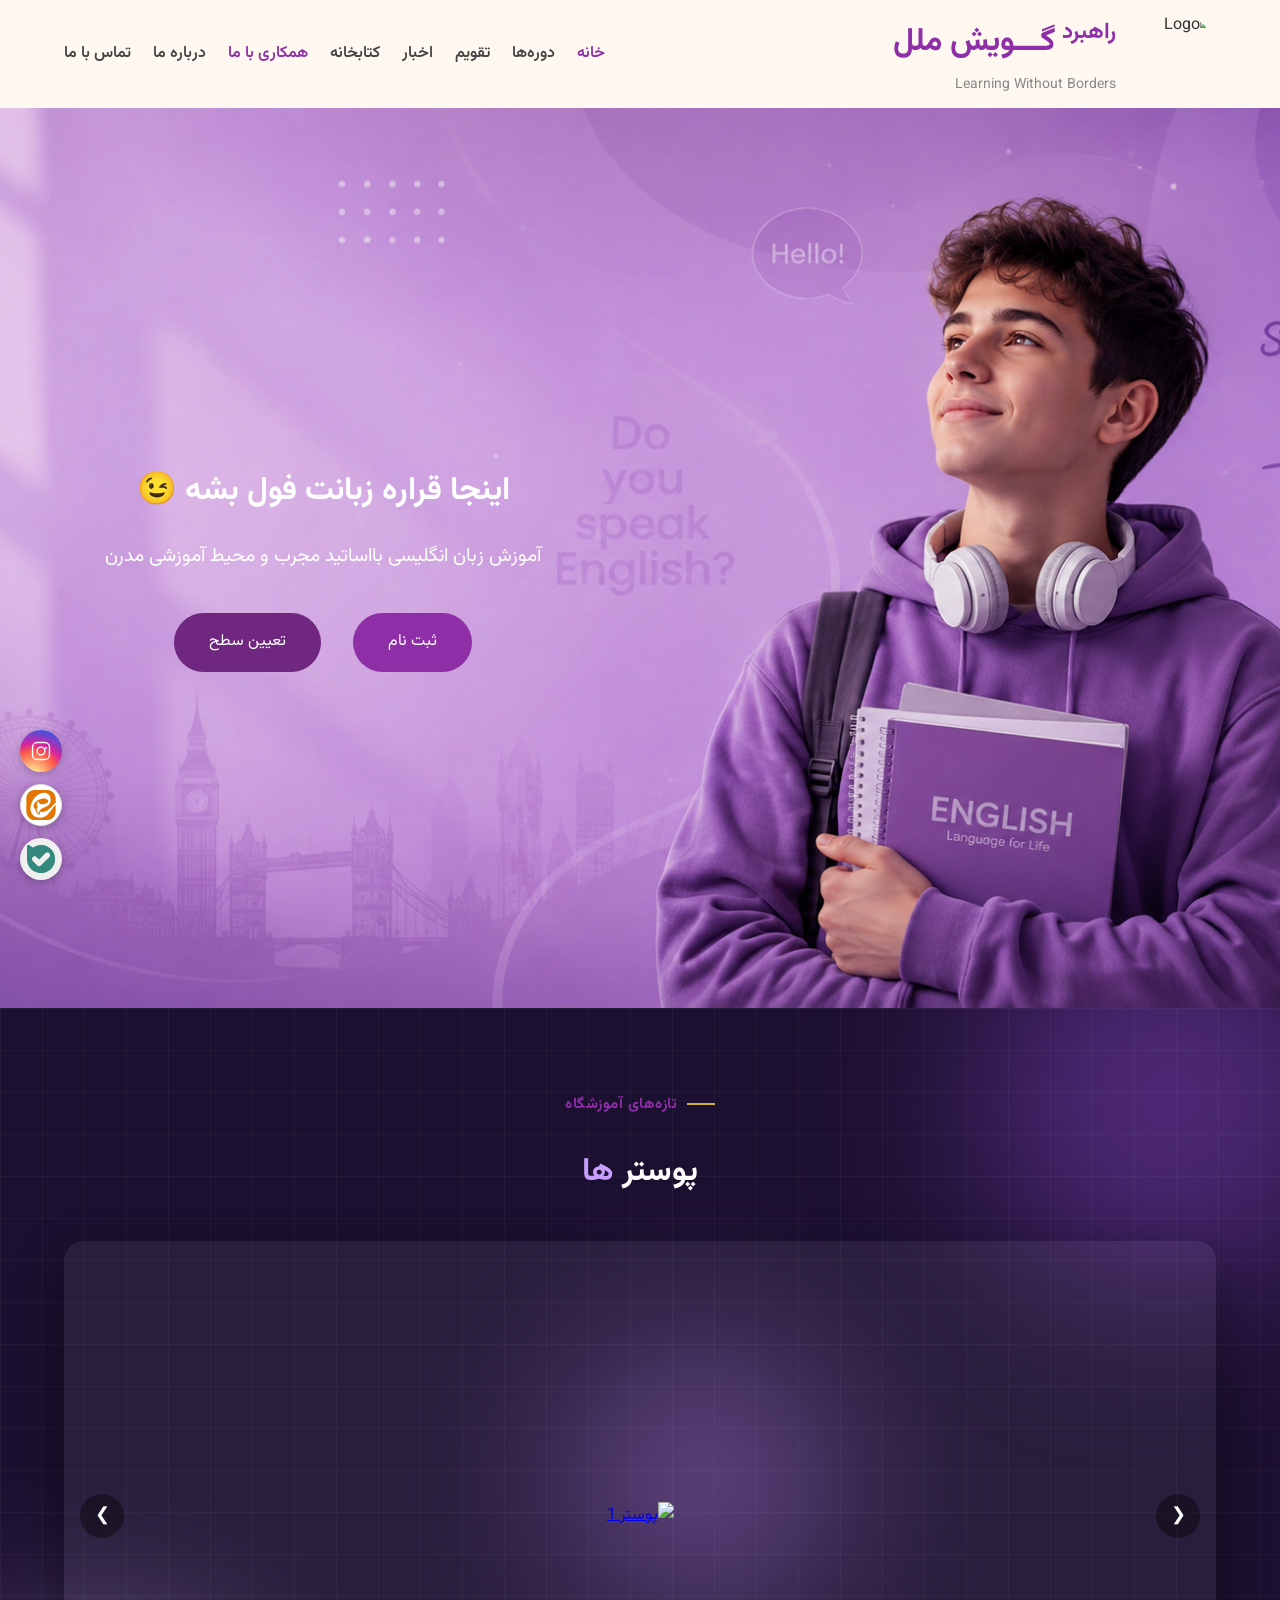
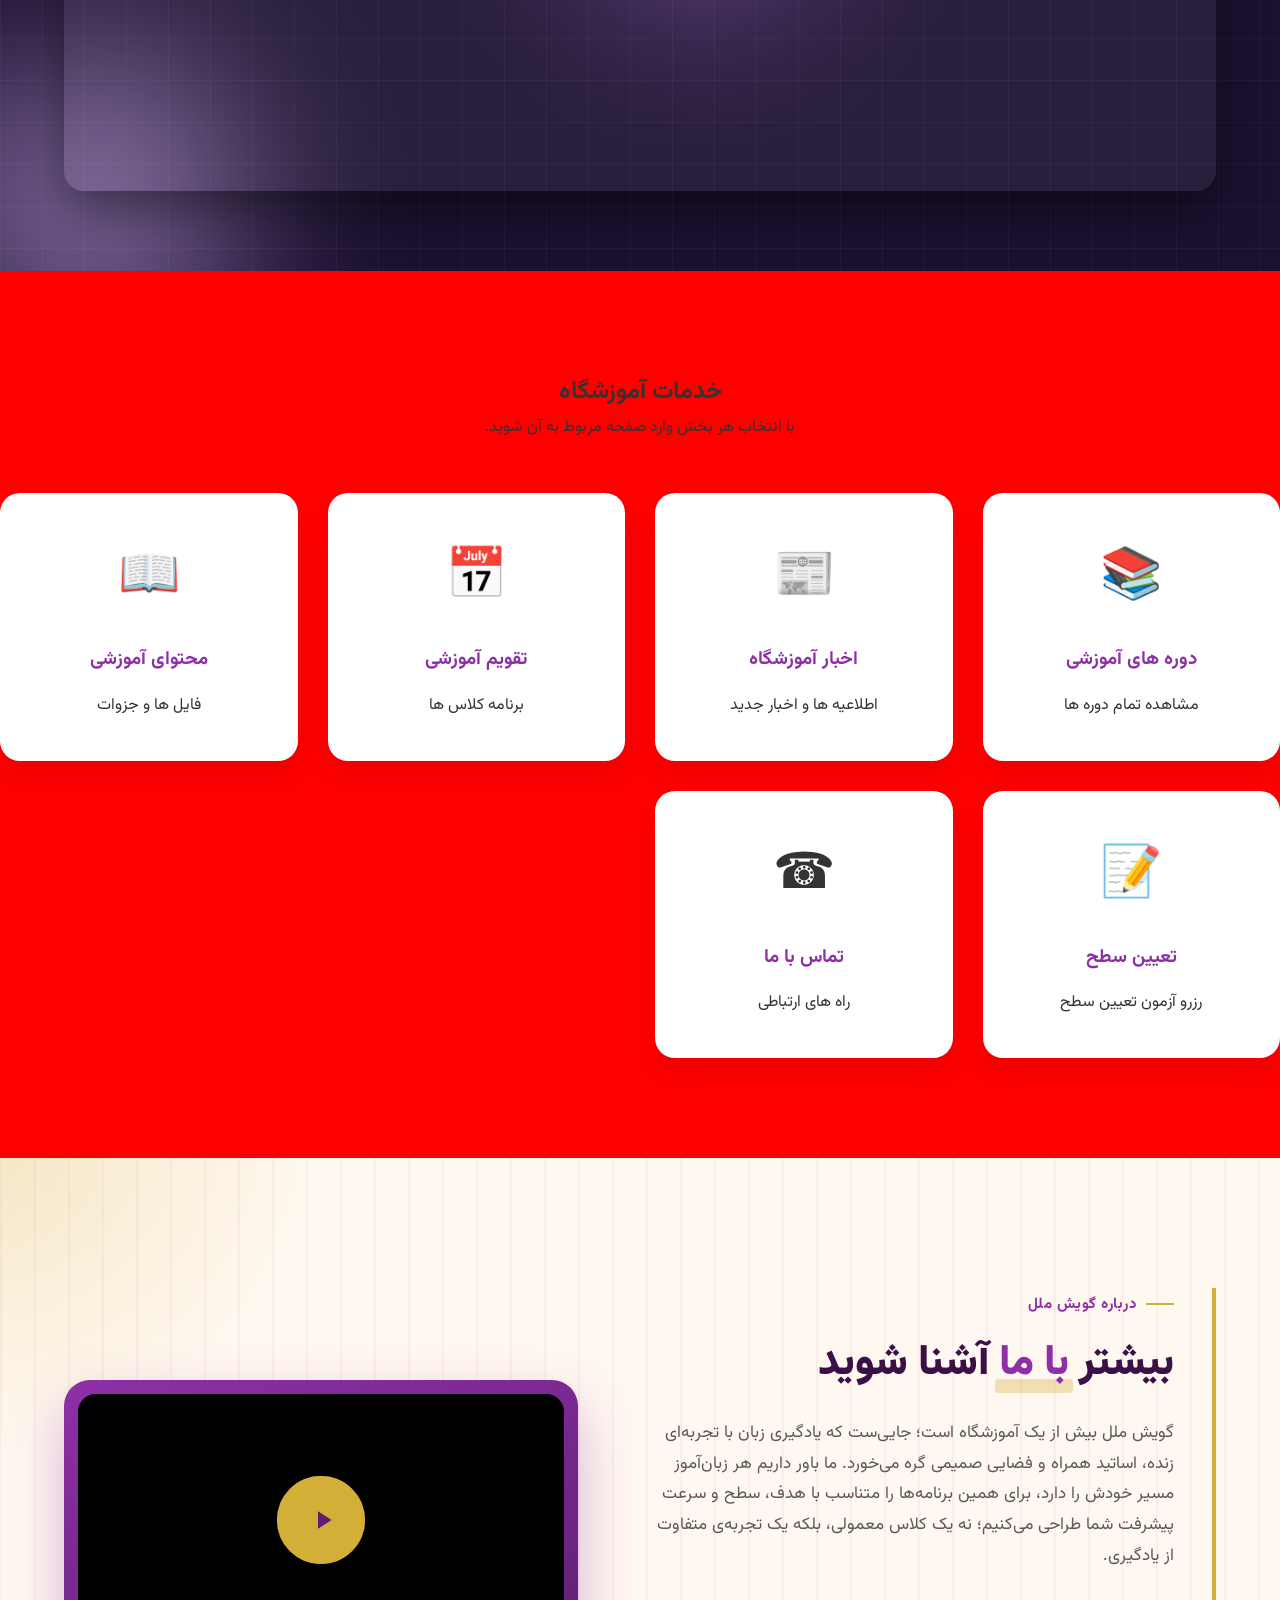
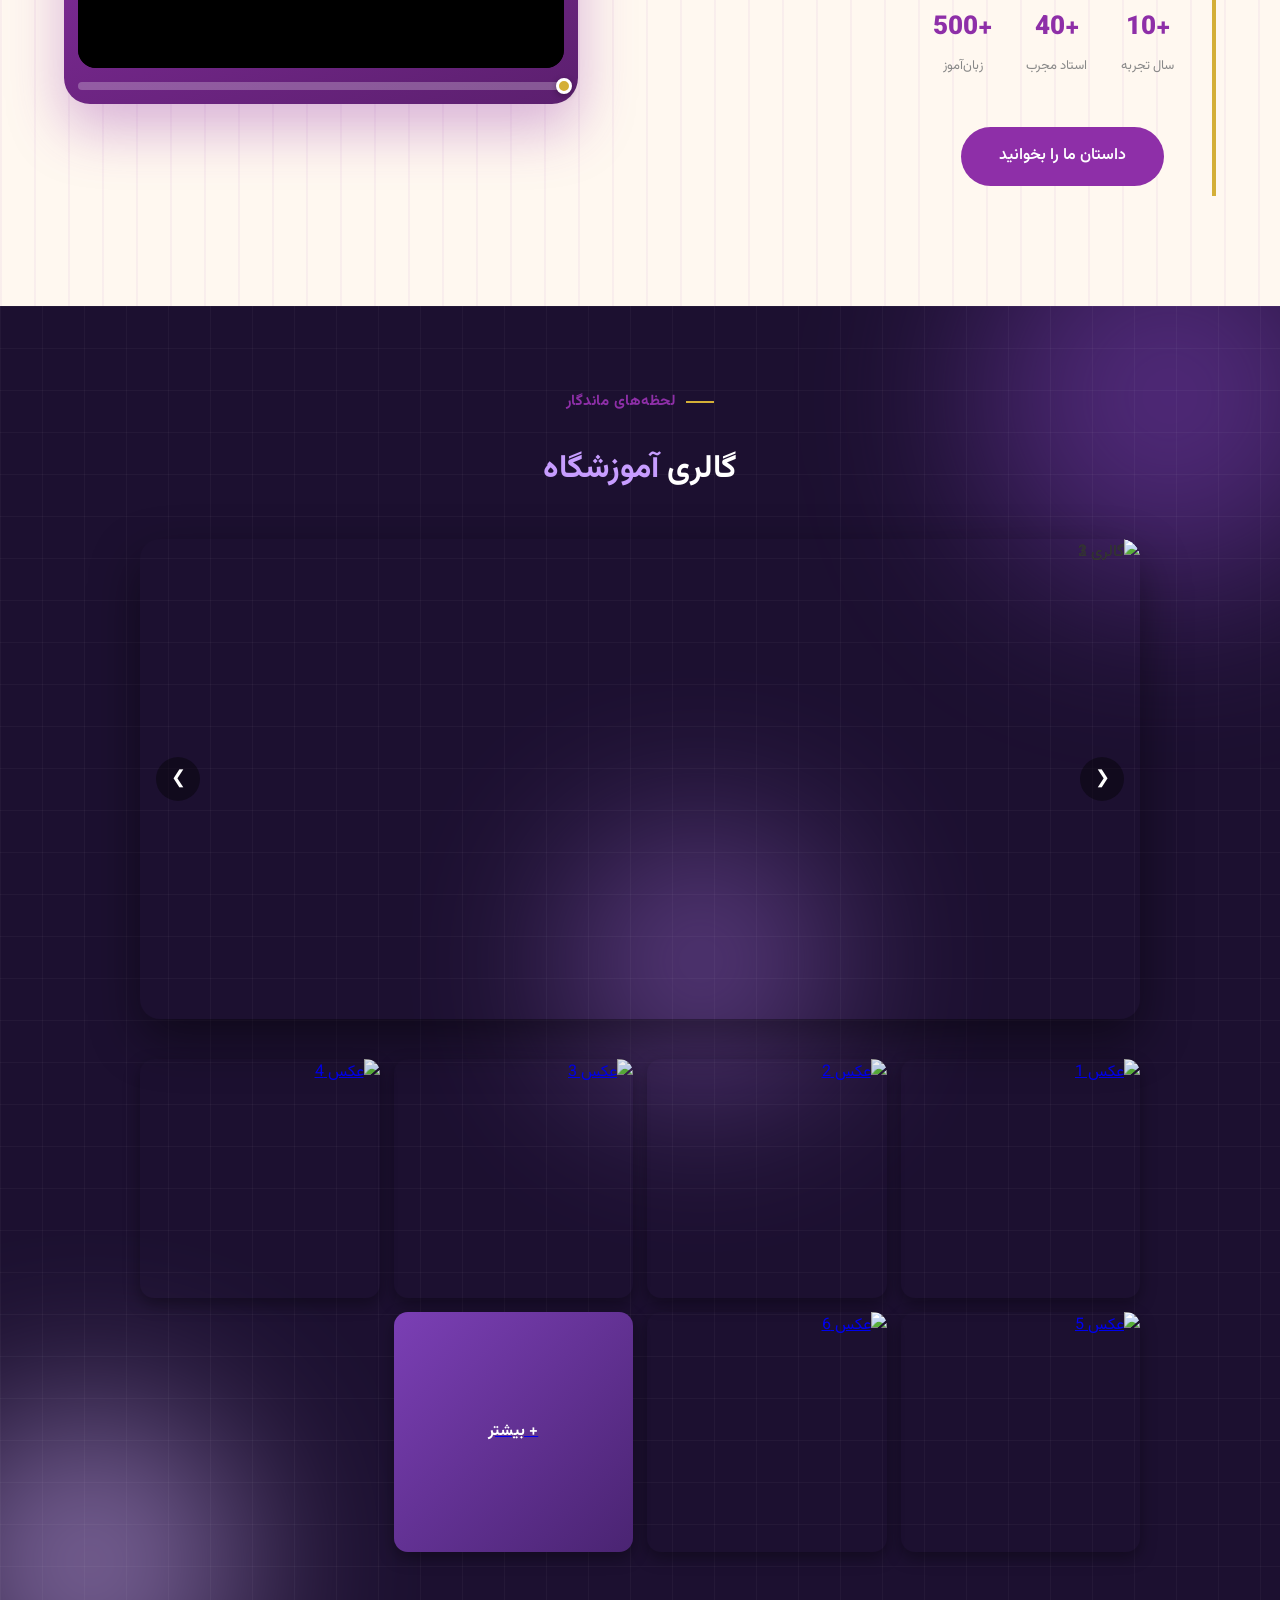
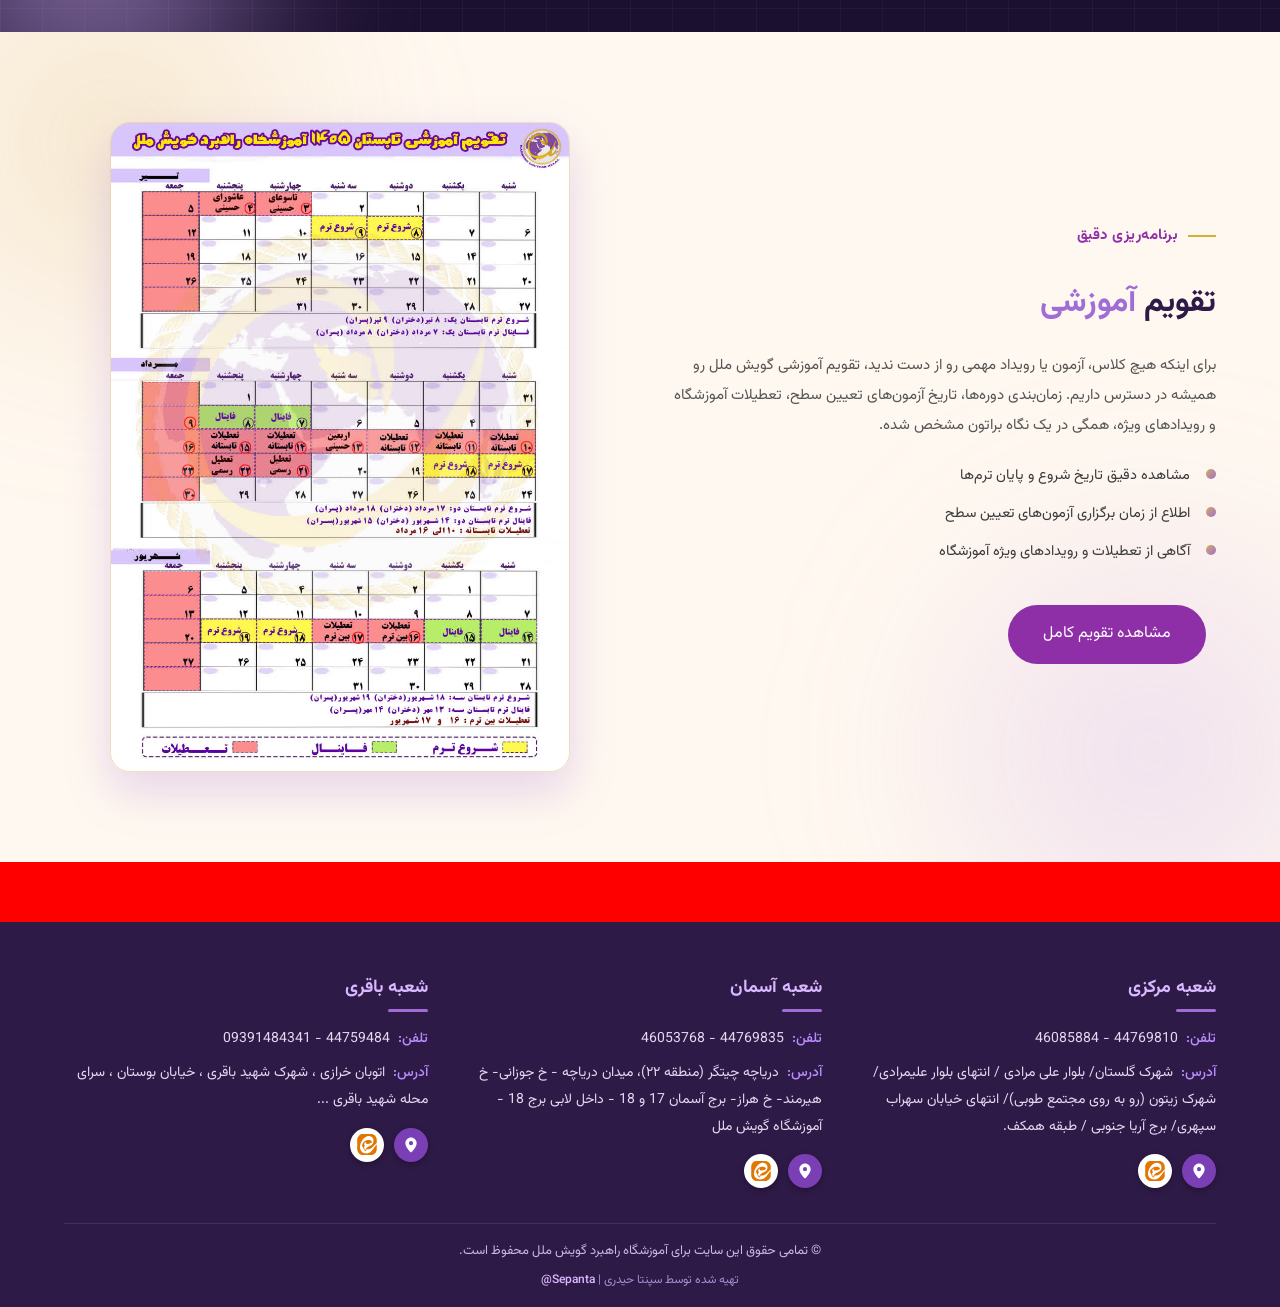
==== commit c04a748b: "Update index.html" ====
--- a/index.html
+++ b/index.html
@@ -14,13 +14,13 @@
     <link href="https://fonts.googleapis.com/css2?family=Vazirmatn:wght@300;400;500;700;900&display=swap"
         rel="stylesheet">
 
-    <link rel="stylesheet" href="/css/style.css?v=2">
-    <link rel="stylesheet" href="/css/tablet.css">
-    <link rel="stylesheet" href="/css/mobile.css">
-    <link rel="stylesheet" href="/css/section-about-more.css">
-    <link rel="stylesheet" href="/css/footer.css">
-    <link rel="stylesheet" href="/css/gallery.css">
-    <link rel="stylesheet" href="/css/calender.css">
+    <link rel="stylesheet" href="css/style.css">
+    <link rel="stylesheet" href="css/tablet.css">
+    <link rel="stylesheet" href="css/mobile.css">
+    <link rel="stylesheet" href="css/section-about-more.css">
+    <link rel="stylesheet" href="css/footer.css">
+    <link rel="stylesheet" href="css/gallery.css">
+    <link rel="stylesheet" href="css/calender.css">
 
 </head>
 
@@ -36,7 +36,7 @@
 
             <div class="logo">
 
-                <img src="/images/image1.jpg" alt="Logo">
+                <img src="image1.jpg" alt="Logo">
 
                 <div>
 
@@ -247,12 +247,12 @@
 
                 <div class="poster-slide">
                     <a href="courses.html" target="_blank">
-                        <img src="/images/poster1.jpg" alt="پوستر 1">
+                        <img src="poster1.jpg" alt="پوستر 1">
                     </a>
                 </div>
 
                 <div class="poster-slide">
-                    <img src="/images/poster2.jpg" alt="پوستر 2">
+                    <img src="poster2.jpg" alt="پوستر 2">
                 </div>
 
                 <div class="poster-slide">
@@ -655,14 +655,14 @@
                     <li>آگاهی از تعطیلات و رویدادهای ویژه آموزشگاه</li>
                 </ul>
 
-                <a href="/images/calender.jpg" target="_blank" class="btn">مشاهده تقویم کامل</a>
+                <a href="calender.jpg" target="_blank" class="btn">مشاهده تقویم کامل</a>
 
             </div>
 
             <!-- تصویر تقویم (سمت چپ) -->
             <div class="calendar-image">
                 <div class="image-frame">
-                    <img src="/images/calender.jpg" alt="تقویم آموزشی">
+                    <img src="calender.jpg" alt="تقویم آموزشی">
                 </div>
             </div>
 
@@ -764,4 +764,4 @@
 
 </body>
 
-</html>+</html>
--- a/css/style.css
+++ b/css/style.css
@@ -183,7 +183,7 @@
     justify-content: center;
     padding: 80px 5% 50px;
     background-color: #B77BC2;
-    background-image: url("/images/hero-bg.png");
+    background-image: url("../hero-bg.png");
     background-repeat: no-repeat;
     background-position: center;
     background-size: cover;
@@ -757,20 +757,7 @@
             padding: 13px 18px;
         }
 
-    /* HERO POSTER */
-
-    .hero {
-        width: 100%;
-        min-height: 100svh;
-        height: auto;
-        margin: 0;
-        padding: 40px 20px;
-        background-color: #B77BC2;
-        background-image: url("/images/mobile-poster.png");
-        background-repeat: no-repeat;
-        background-position: center top;
-        background-size: 100% auto;
-    }
+ 
 
     .hero-content {
         width: 100%;
@@ -865,3 +852,22 @@
         transition-duration: .01ms !important;
     }
 }
+
+/* MOBILE HERO POSTER */
+
+@media (max-width: 600px) {
+    .hero {
+        width: 100%;
+        min-height: 100svh;
+
+        background-color: red;
+        background-image: url("../mobile-poster.png");
+
+        background-repeat: no-repeat;
+        background-position: center top;
+        background-size: 100% 100%;
+    }
+}
+body {
+    background: red !important;
+}
--- a/css/mobile.css
+++ b/css/mobile.css
@@ -91,6 +91,8 @@
     margin: 0 !important;
 }
 
+   /* HERO POSTER */
+
 .hero {
     margin-top: 0 !important;
-}+}
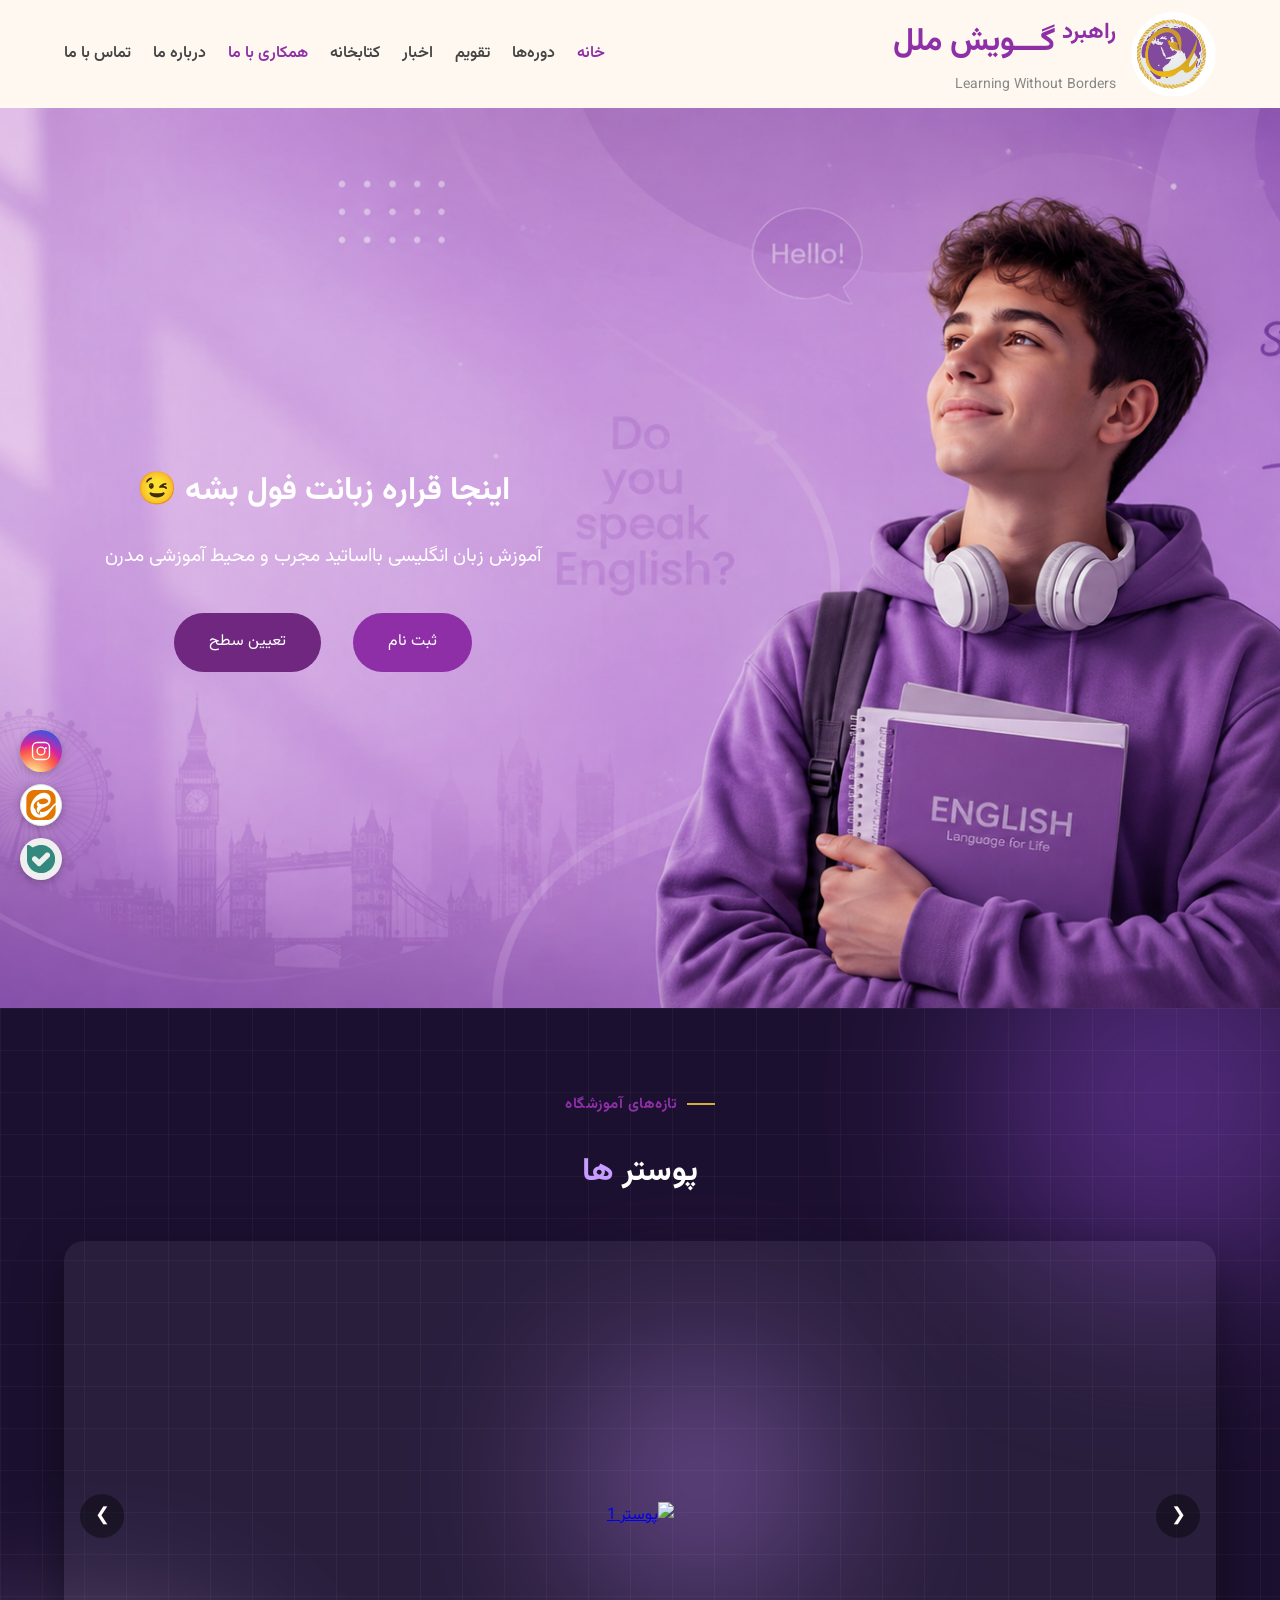
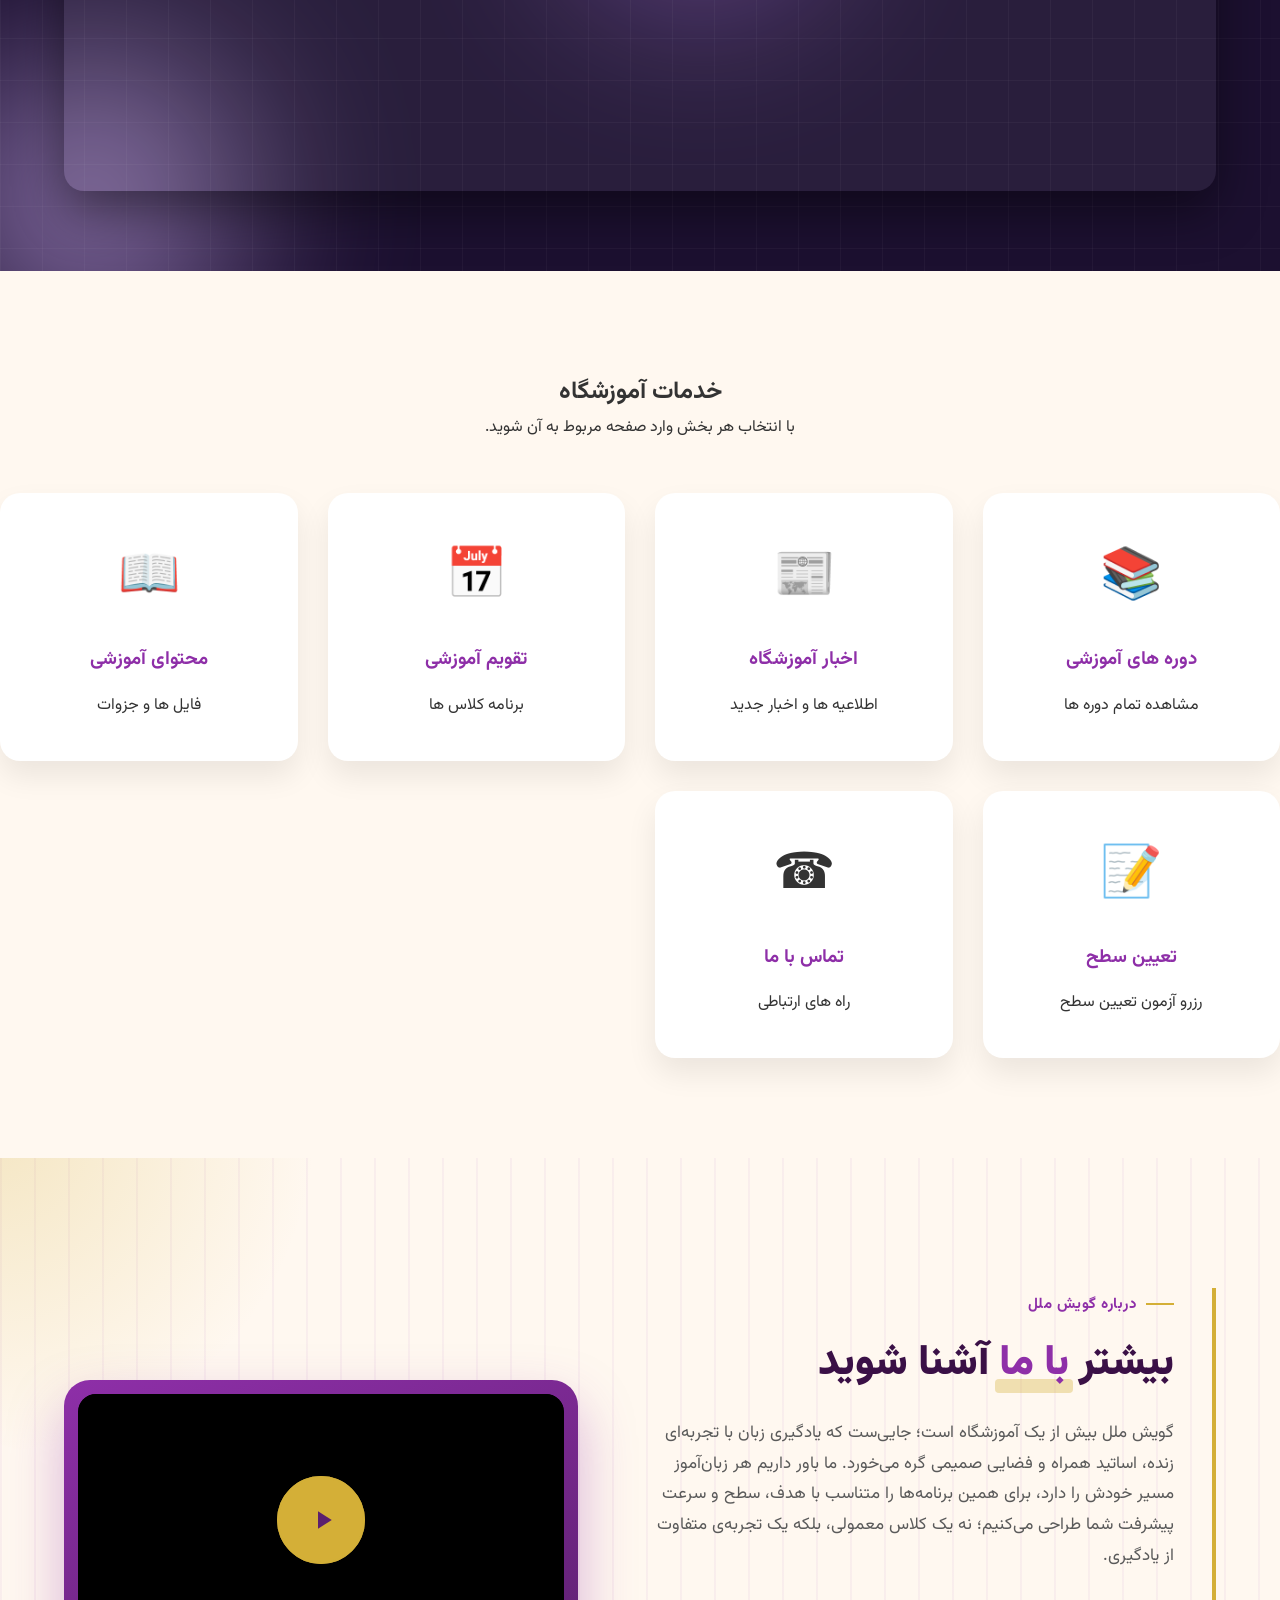
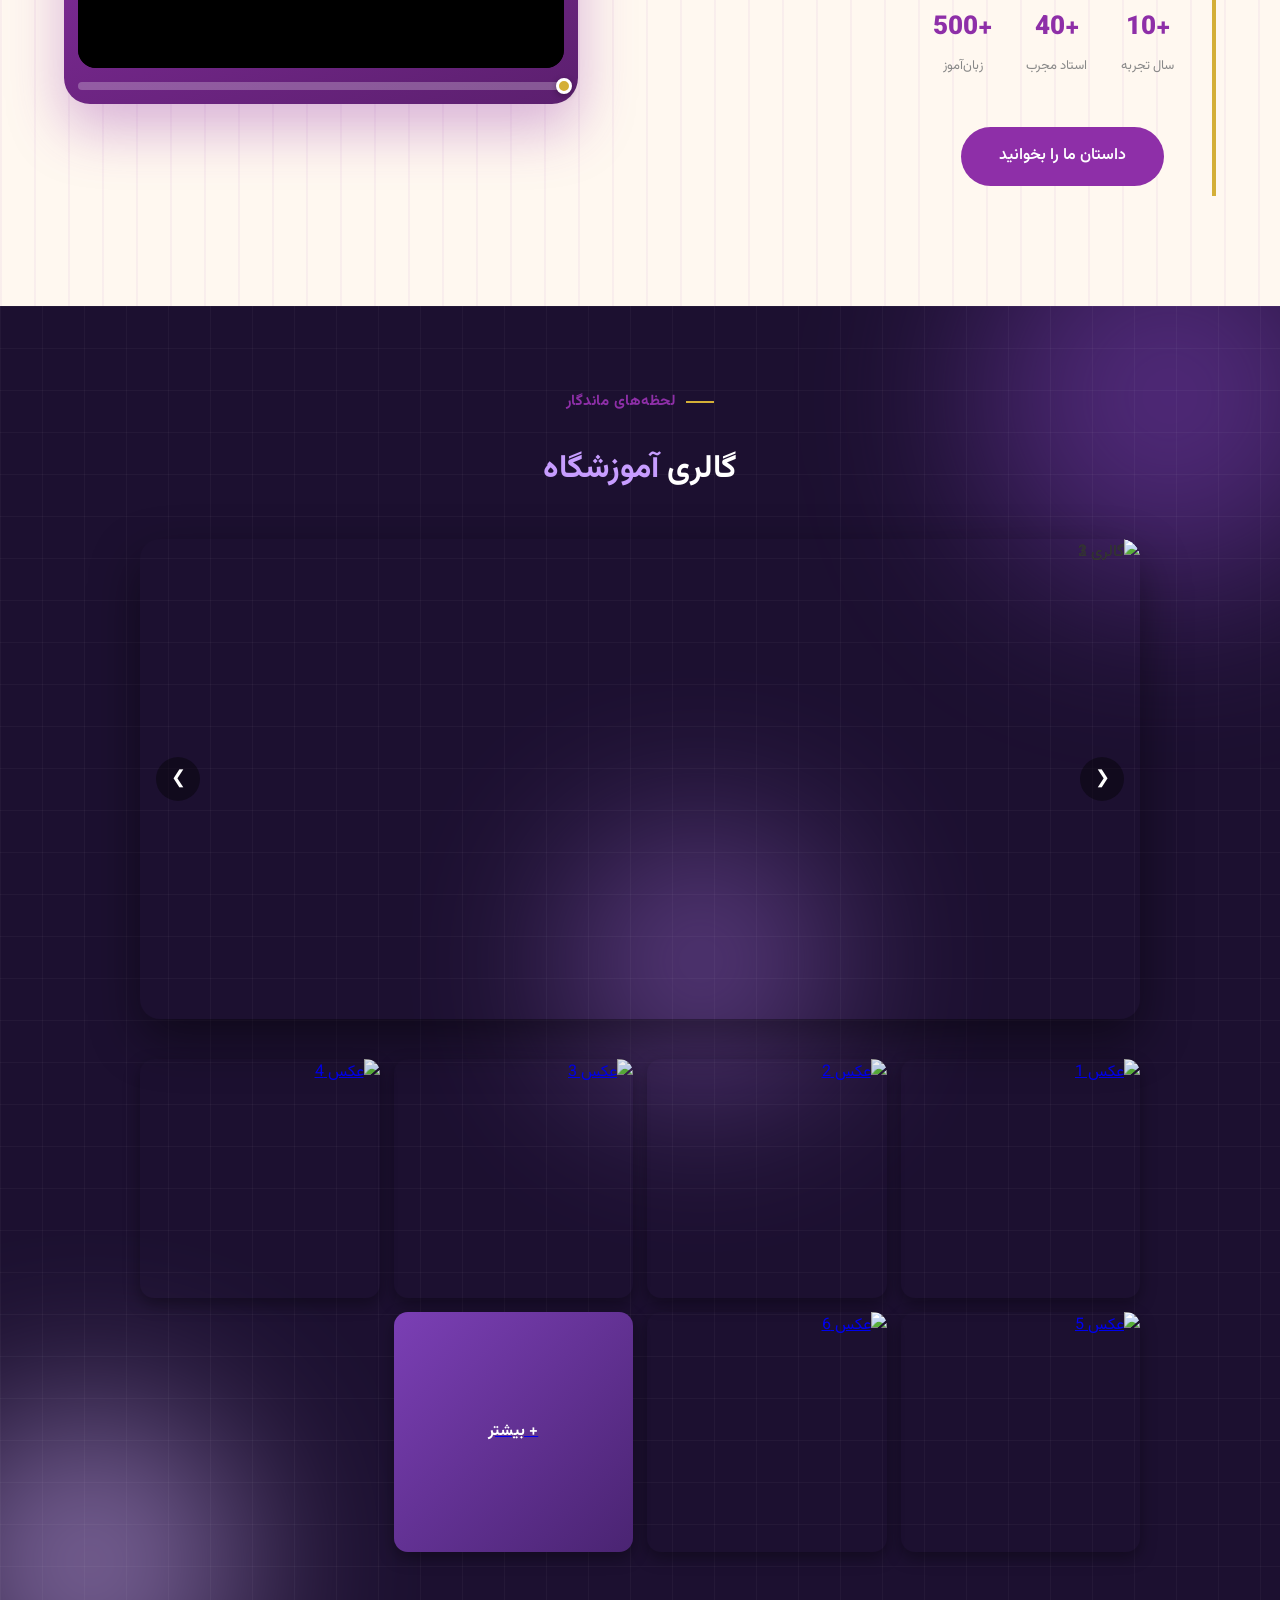
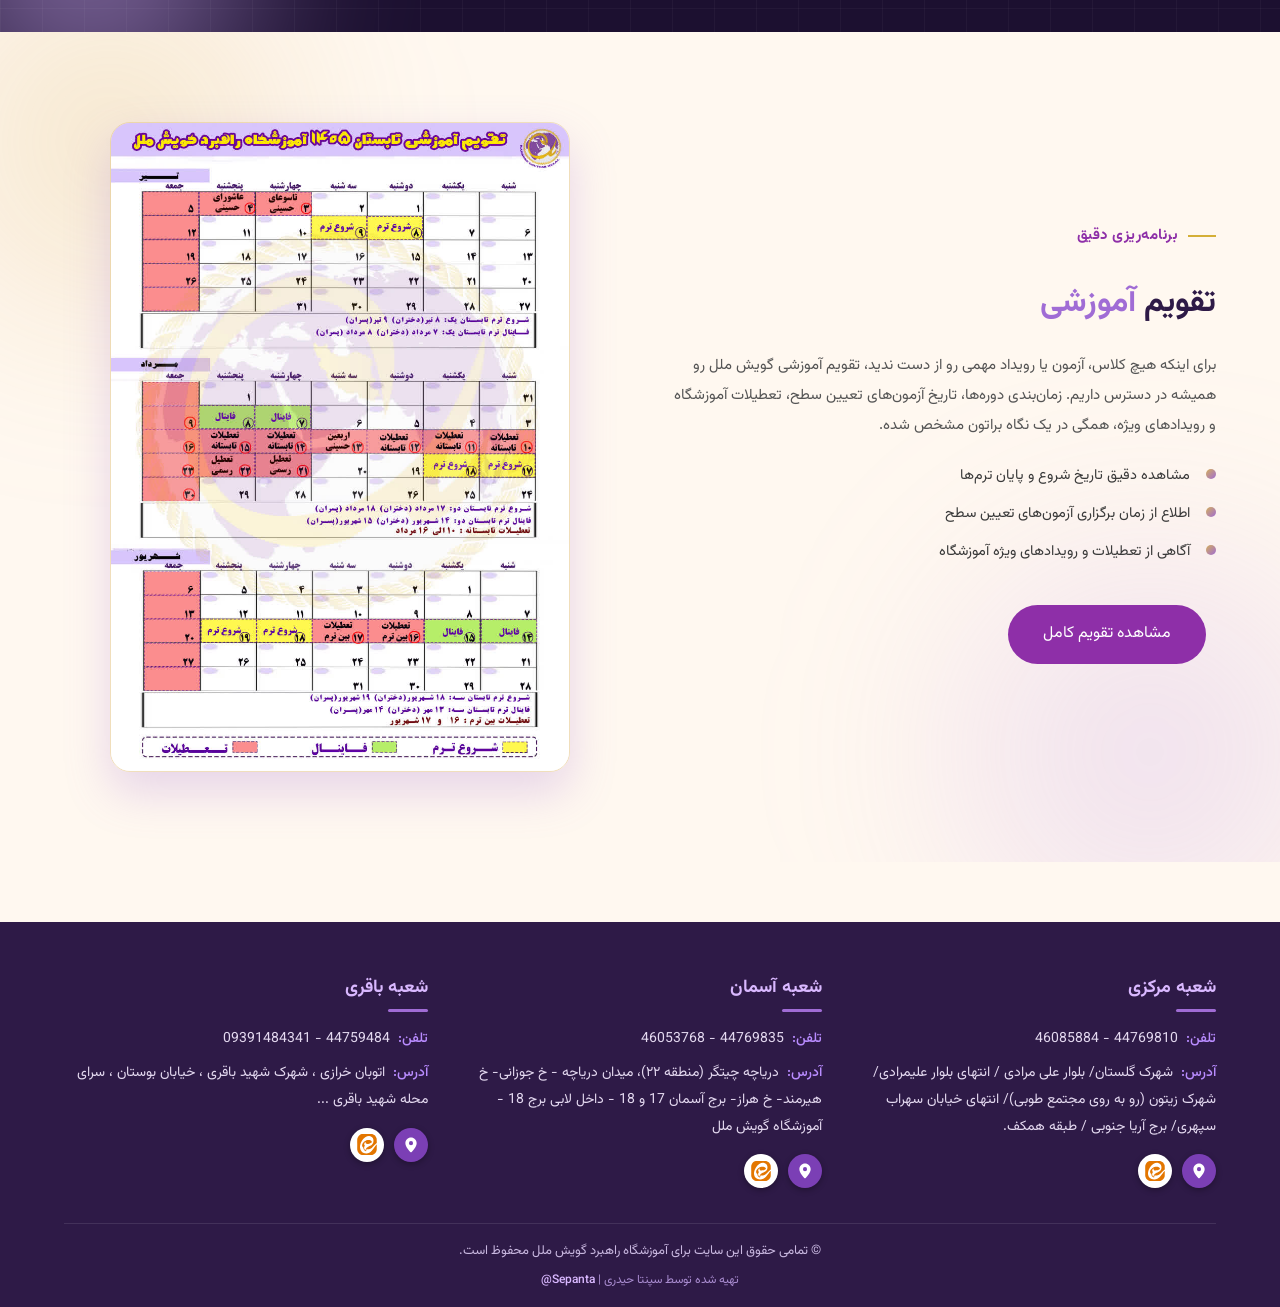
==== commit 40ae1049: "Update index.html" ====
--- a/index.html
+++ b/index.html
@@ -36,7 +36,7 @@
 
             <div class="logo">
 
-                <img src="image1.jpg" alt="Logo">
+                <img src="logo.jfif" alt="Logo">
 
                 <div>
 
@@ -418,7 +418,7 @@
 
                 <div class="video-frame">
 
-                    <video id="introVideo" class="intro-video" src="/videos/introduction.mp4" poster="image1.jpg"
+                    <video id="introVideo" class="intro-video" src="introduction.mp4" poster="image1.jpg"
                         onclick="toggleVideo()">
                     </video>
 
--- a/css/style.css
+++ b/css/style.css
@@ -757,7 +757,20 @@
             padding: 13px 18px;
         }
 
- 
+    /* HERO POSTER */
+
+    .hero {
+        width: 100%;
+        min-height: 100svh;
+        height: auto;
+        margin: 0;
+        padding: 40px 20px;
+        background-color: #B77BC2;
+        background-image: url(../mobile-poster.png");
+        background-repeat: no-repeat;
+        background-position: center top;
+        background-size: 100% auto;
+    }
 
     .hero-content {
         width: 100%;
@@ -852,22 +865,3 @@
         transition-duration: .01ms !important;
     }
 }
-
-/* MOBILE HERO POSTER */
-
-@media (max-width: 600px) {
-    .hero {
-        width: 100%;
-        min-height: 100svh;
-
-        background-color: red;
-        background-image: url("../mobile-poster.png");
-
-        background-repeat: no-repeat;
-        background-position: center top;
-        background-size: 100% 100%;
-    }
-}
-body {
-    background: red !important;
-}
--- a/css/mobile.css
+++ b/css/mobile.css
@@ -24,7 +24,7 @@
         margin: 0;
         padding: 400px 20px 40px;
         background-color: #B77BC2;
-        background-image: url("/images/mobile-poster.png");
+        background-image: url("../mobile-poster.png");
         background-repeat: no-repeat;
         background-position: center top;
         background-size: cover;
